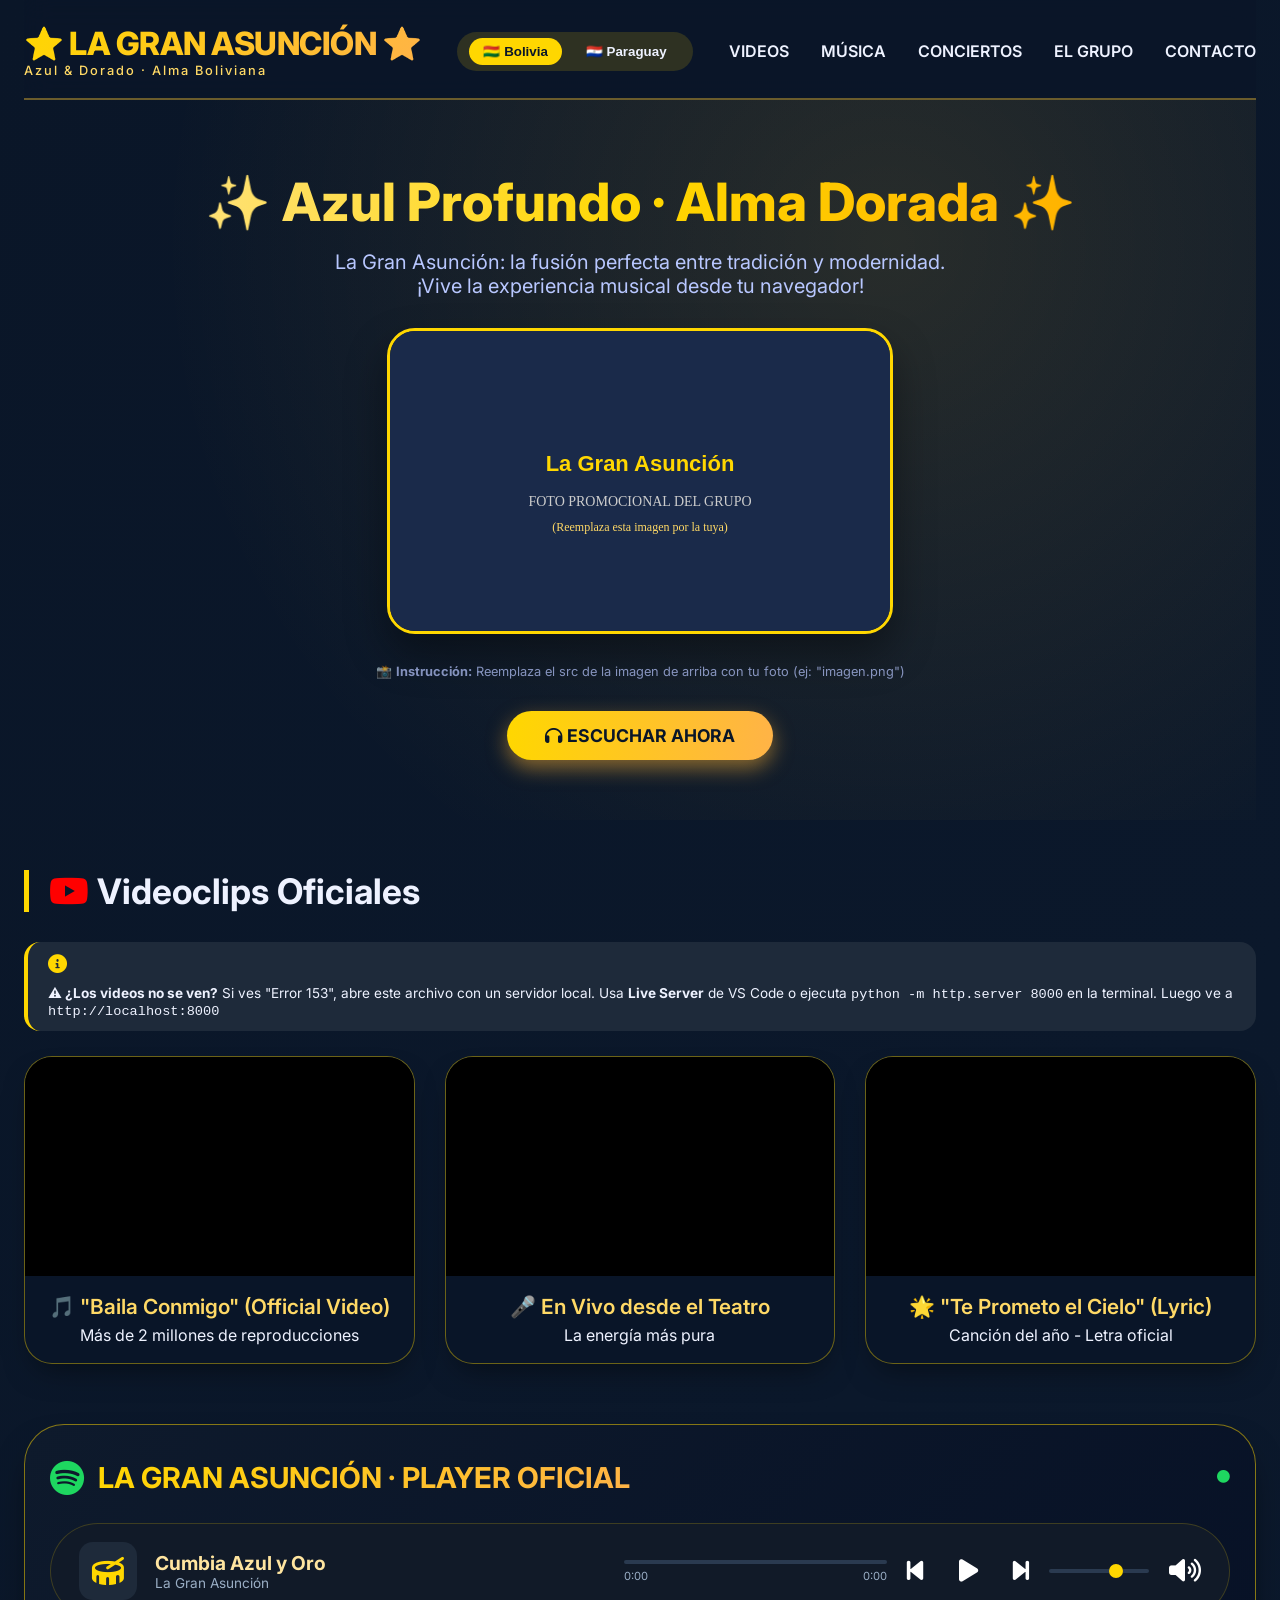
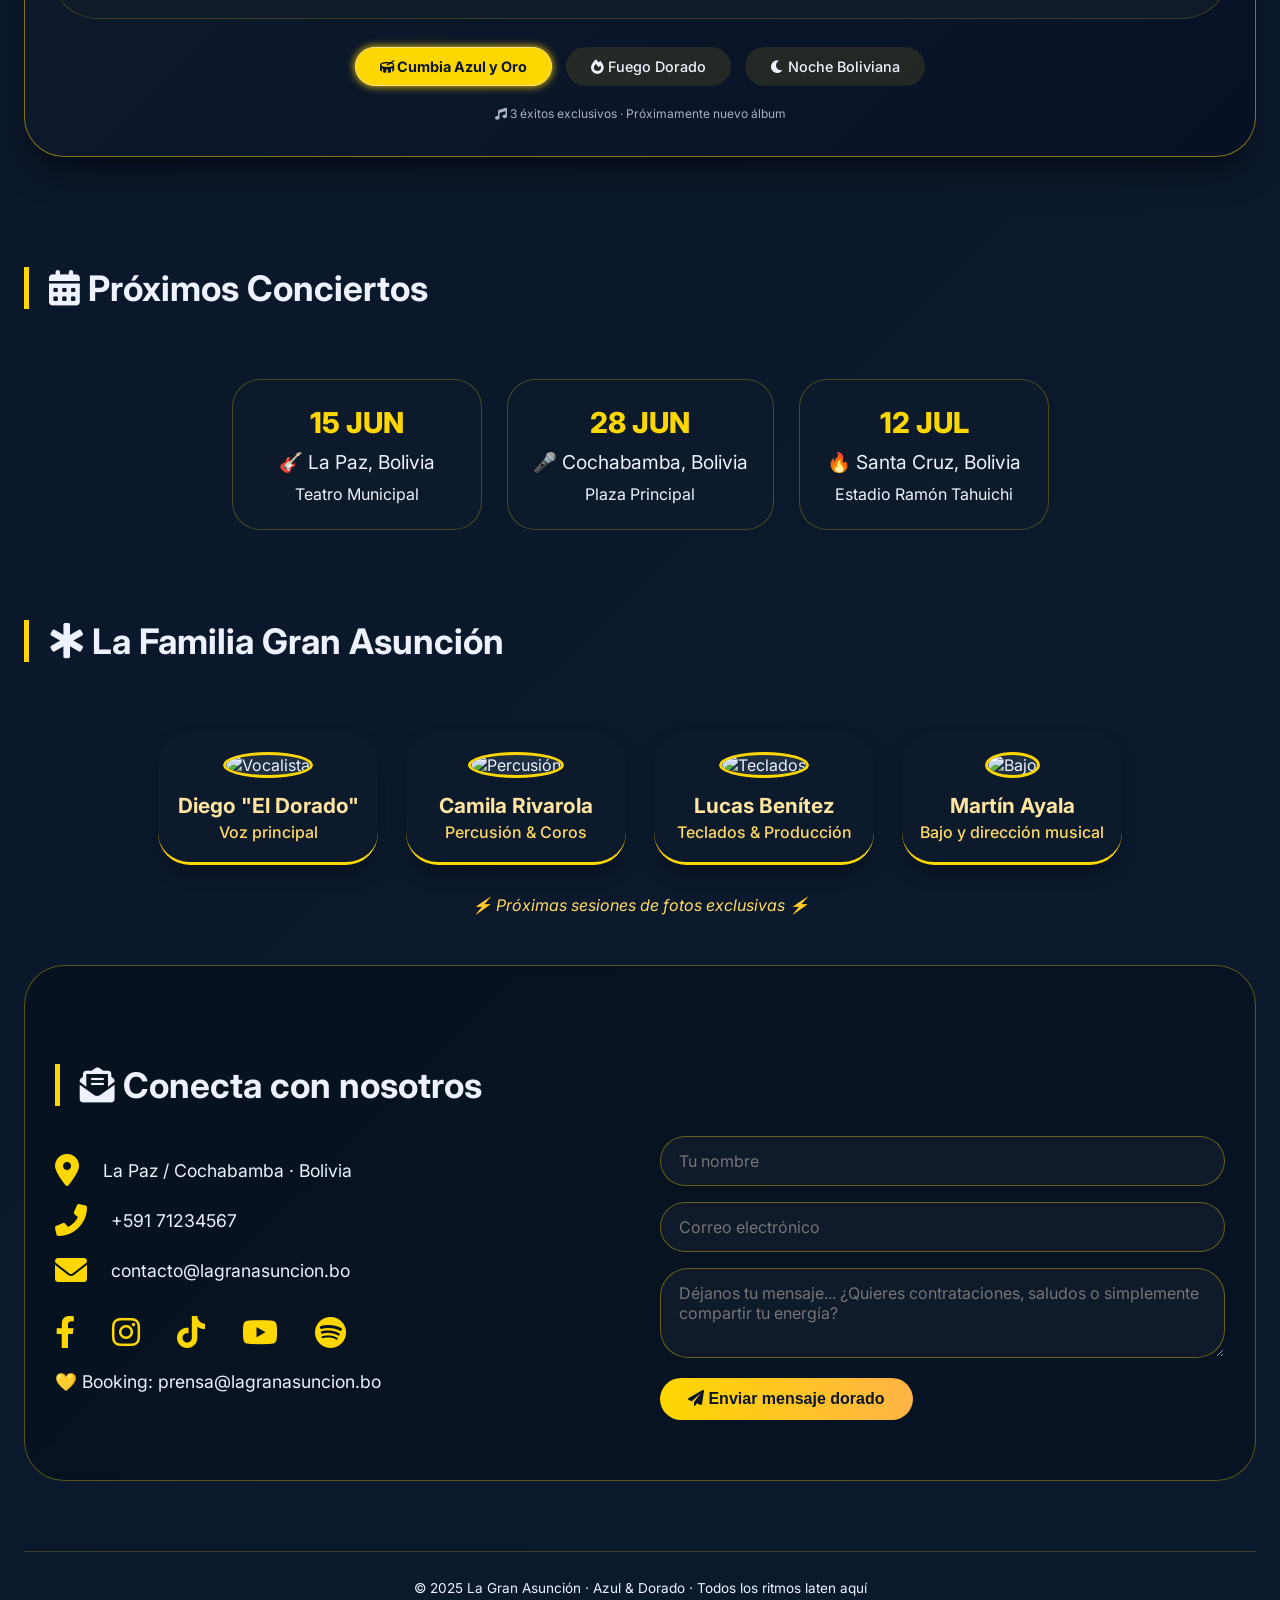
==== index.html @ 8f3d06ad "Rename Musica.html to index.html" ====
<!DOCTYPE html>
<html lang="es">
<head>
    <meta charset="UTF-8">
    <meta name="viewport" content="width=device-width, initial-scale=1.0, user-scalable=yes">
    <title>La Gran Asunción | Música Oficial Bolivia</title>
    <meta name="description" content="La Gran Asunción - Grupo musical boliviano. Música, videos, conciertos y contacto oficial.">
    <!-- Google Fonts y Font Awesome -->
    <link href="https://fonts.googleapis.com/css2?family=Inter:opsz,wght@14..32,300;14..32,400;14..32,500;14..32,600;14..32,700;14..32,800&display=swap" rel="stylesheet">
    <link rel="stylesheet" href="https://cdnjs.cloudflare.com/ajax/libs/font-awesome/6.0.0-beta3/css/all.min.css">
    <style>
        * {
            margin: 0;
            padding: 0;
            box-sizing: border-box;
        }

        body {
            background: linear-gradient(135deg, #0a1628 0%, #0c1a2e 100%);
            font-family: 'Inter', sans-serif;
            color: #eef2ff;
            scroll-behavior: smooth;
        }

        /* Scrollbar personalizada */
        ::-webkit-scrollbar { width: 10px; }
        ::-webkit-scrollbar-track { background: #0a1628; }
        ::-webkit-scrollbar-thumb { background: #FFD700; border-radius: 10px; }

        .container {
            max-width: 1300px;
            margin: 0 auto;
            padding: 0 24px;
        }

        /* Animaciones globales */
        @keyframes fadeInUp {
            from { opacity: 0; transform: translateY(30px); }
            to { opacity: 1; transform: translateY(0); }
        }
        @keyframes glowPulse {
            0% { box-shadow: 0 0 5px rgba(255,215,0,0.3); }
            100% { box-shadow: 0 0 20px rgba(255,215,0,0.7); }
        }
        .animate-on-scroll {
            animation: fadeInUp 0.6s ease forwards;
        }

        /* Navegación estilo premium */
        .navbar {
            display: flex;
            justify-content: space-between;
            align-items: center;
            padding: 24px 0 20px;
            flex-wrap: wrap;
            gap: 20px;
            border-bottom: 2px solid rgba(255, 200, 50, 0.4);
            position: sticky;
            top: 0;
            background: rgba(10, 22, 40, 0.9);
            backdrop-filter: blur(12px);
            z-index: 1000;
        }

        .logo h1 {
            font-size: 2rem;
            font-weight: 800;
            background: linear-gradient(135deg, #FFD700, #FFB347);
            -webkit-background-clip: text;
            background-clip: text;
            color: transparent;
            letter-spacing: -0.5px;
        }

        .logo p {
            font-size: 0.8rem;
            letter-spacing: 2px;
            color: #FFD966;
            font-weight: 500;
        }

        /* Botón cambio de país */
        .country-selector {
            display: flex;
            gap: 10px;
            background: rgba(255,215,0,0.15);
            padding: 6px 12px;
            border-radius: 40px;
        }
        .country-btn {
            background: none;
            border: none;
            color: #eef2ff;
            padding: 6px 14px;
            border-radius: 30px;
            cursor: pointer;
            font-weight: 600;
            transition: all 0.2s;
        }
        .country-btn.active {
            background: #FFD700;
            color: #0a1628;
        }
        .country-btn:hover:not(.active) {
            background: rgba(255,215,0,0.3);
        }

        .nav-links {
            display: flex;
            gap: 32px;
            align-items: center;
            flex-wrap: wrap;
        }

        .nav-links a {
            color: #eef2ff;
            text-decoration: none;
            font-weight: 600;
            transition: 0.2s;
            font-size: 1rem;
            position: relative;
        }
        .nav-links a::after {
            content: '';
            position: absolute;
            bottom: -5px;
            left: 0;
            width: 0;
            height: 2px;
            background: #FFD700;
            transition: width 0.3s;
        }
        .nav-links a:hover::after {
            width: 100%;
        }
        .nav-links a:hover {
            color: #FFD700;
            transform: translateY(-2px);
        }

        /* Hero */
        .hero {
            text-align: center;
            padding: 70px 20px 60px;
            background: radial-gradient(circle at 70% 20%, rgba(255, 200, 50, 0.12), transparent 70%);
        }

        .hero h2 {
            font-size: 3.3rem;
            font-weight: 800;
            background: linear-gradient(to right, #FFE5A0, #FFD700, #FFA500);
            -webkit-background-clip: text;
            background-clip: text;
            color: transparent;
            margin-bottom: 16px;
        }

        .hero p {
            font-size: 1.25rem;
            max-width: 650px;
            margin: 0 auto;
            color: #b8c7ff;
        }

        /* Foto promocional */
        .promo-section {
            display: flex;
            justify-content: center;
            margin: 30px auto;
        }
        .promo-img {
            max-width: 100%;
            border-radius: 28px;
            box-shadow: 0 20px 40px rgba(0,0,0,0.4);
            border: 3px solid #FFD700;
            transition: transform 0.3s;
        }
        .promo-img:hover {
            transform: scale(1.02);
        }

        .btn-llamativo {
            display: inline-block;
            margin-top: 32px;
            background: linear-gradient(95deg, #FFD700, #FFB347);
            color: #0a1628;
            font-weight: bold;
            padding: 14px 38px;
            border-radius: 50px;
            text-decoration: none;
            font-size: 1.1rem;
            box-shadow: 0 8px 20px rgba(255, 180, 50, 0.5);
            transition: all 0.3s ease;
            border: none;
            cursor: pointer;
        }

        .btn-llamativo:hover {
            background: linear-gradient(95deg, #FFC107, #FFA000);
            transform: scale(1.02);
            box-shadow: 0 12px 26px rgba(255, 180, 50, 0.7);
        }

        .section-title {
            font-size: 2.2rem;
            font-weight: 700;
            margin: 50px 0 30px 0;
            display: inline-block;
            border-left: 5px solid #FFD700;
            padding-left: 20px;
        }

        /* Mensaje ayuda videos */
        .video-helper {
            background: #1e2a3a;
            border-radius: 16px;
            padding: 12px 20px;
            margin-bottom: 25px;
            display: flex;
            align-items: center;
            gap: 12px;
            flex-wrap: wrap;
            font-size: 0.85rem;
            border-left: 4px solid #FFD700;
        }
        .video-helper i { color: #FFD700; font-size: 1.2rem; }

        /* Videos Grid */
        .videos-grid {
            display: grid;
            grid-template-columns: repeat(auto-fit, minmax(340px, 1fr));
            gap: 30px;
            margin-bottom: 40px;
        }

        .video-card {
            background: rgba(10, 22, 40, 0.85);
            backdrop-filter: blur(6px);
            border-radius: 28px;
            overflow: hidden;
            transition: transform 0.25s ease, box-shadow 0.3s;
            border: 1px solid rgba(255, 215, 0, 0.4);
            box-shadow: 0 15px 30px -12px rgba(0,0,0,0.5);
        }

        .video-card:hover {
            transform: translateY(-8px);
            border-color: #FFD700;
            box-shadow: 0 25px 40px -12px #ffd70040;
        }

        .video-wrapper {
            position: relative;
            padding-bottom: 56.25%;
            height: 0;
            background: #000;
        }

        .video-wrapper iframe {
            position: absolute;
            top: 0;
            left: 0;
            width: 100%;
            height: 100%;
            border: none;
        }

        .video-info {
            padding: 18px;
            text-align: center;
        }

        .video-info h3 {
            font-size: 1.3rem;
            font-weight: 600;
            margin-bottom: 6px;
            color: #FFD966;
        }

        /* Reproductor Spotify mejorado */
        .spotify-player-section {
            background: linear-gradient(135deg, #0e1a2c, #071126);
            border-radius: 40px;
            padding: 35px 25px;
            margin: 60px 0;
            border: 1px solid rgba(255, 215, 0, 0.5);
            box-shadow: 0 20px 35px -10px rgba(0,0,0,0.6);
        }

        .player-header {
            display: flex;
            align-items: center;
            gap: 14px;
            margin-bottom: 28px;
            flex-wrap: wrap;
        }

        .player-header i {
            font-size: 2.2rem;
            color: #1ed760;
        }

        .player-header span {
            font-weight: 700;
            font-size: 1.8rem;
            background: linear-gradient(135deg, #FFD700, #FFB347);
            -webkit-background-clip: text;
            background-clip: text;
            color: transparent;
        }

        .mini-player {
            background: #111a28;
            border-radius: 60px;
            padding: 18px 28px;
            display: flex;
            flex-wrap: wrap;
            align-items: center;
            justify-content: space-between;
            gap: 20px;
            border: 1px solid #FFD70030;
        }

        .track-info {
            display: flex;
            align-items: center;
            gap: 18px;
            flex: 2;
            min-width: 200px;
        }

        .track-cover {
            background: #1e2a3a;
            width: 58px;
            height: 58px;
            border-radius: 14px;
            display: flex;
            align-items: center;
            justify-content: center;
            font-size: 2rem;
            color: #FFD700;
        }

        .track-details h4 {
            font-weight: 700;
            font-size: 1.2rem;
            color: #FFE5A0;
        }

        .track-details p {
            font-size: 0.85rem;
            color: #9aaec5;
        }

        .progress-container {
            flex: 1;
            min-width: 150px;
        }
        .progress-bar {
            width: 100%;
            height: 4px;
            background: #2a3a50;
            border-radius: 4px;
            cursor: pointer;
            position: relative;
        }
        .progress-fill {
            width: 0%;
            height: 100%;
            background: #FFD700;
            border-radius: 4px;
            position: relative;
        }
        .time-info {
            display: flex;
            justify-content: space-between;
            font-size: 0.7rem;
            margin-top: 5px;
            color: #9aaec5;
        }

        .player-controls {
            display: flex;
            gap: 20px;
            align-items: center;
        }

        .player-controls button {
            background: none;
            border: none;
            color: white;
            font-size: 1.6rem;
            cursor: pointer;
            transition: 0.2s;
            display: inline-flex;
            align-items: center;
        }

        .player-controls button:hover {
            color: #FFD700;
            transform: scale(1.05);
        }

        .play-pause {
            background: #FFD700;
            width: 50px;
            height: 50px;
            border-radius: 50%;
            display: inline-flex;
            align-items: center;
            justify-content: center;
            color: #0a1628;
            font-size: 1.5rem;
        }

        .play-pause:hover {
            background: #FFC107;
            transform: scale(1.02);
        }

        .volume-slider {
            width: 100px;
        }

        input[type="range"] {
            background: #2a3a50;
            height: 4px;
            border-radius: 5px;
            -webkit-appearance: none;
        }

        input[type="range"]::-webkit-slider-thumb {
            -webkit-appearance: none;
            width: 14px;
            height: 14px;
            border-radius: 50%;
            background: #FFD700;
            cursor: pointer;
        }

        .playlist-simple {
            margin-top: 28px;
            display: flex;
            flex-wrap: wrap;
            gap: 14px;
            justify-content: center;
        }

        .playlist-item {
            background: rgba(255, 215, 0, 0.1);
            border-radius: 40px;
            padding: 10px 24px;
            font-size: 0.9rem;
            font-weight: 500;
            cursor: pointer;
            transition: all 0.2s;
            border: 1px solid transparent;
        }

        .playlist-item.active {
            background: #FFD700;
            color: #0a1628;
            font-weight: bold;
            border-color: #ffe08c;
            box-shadow: 0 0 8px gold;
        }

        .playlist-item:hover {
            background: #FFD700aa;
            color: #0a1628;
        }

        /* Conciertos */
        .concerts-grid {
            display: flex;
            flex-wrap: wrap;
            gap: 25px;
            justify-content: center;
            margin: 40px 0;
        }
        .concert-card {
            background: #0d1a2c;
            border-radius: 28px;
            padding: 25px;
            text-align: center;
            min-width: 250px;
            border: 1px solid #FFD70040;
            transition: all 0.3s;
        }
        .concert-card:hover {
            border-color: #FFD700;
            transform: translateY(-5px);
        }
        .concert-date {
            font-size: 1.8rem;
            font-weight: 800;
            color: #FFD700;
        }
        .concert-city {
            font-size: 1.2rem;
            margin: 10px 0;
        }

        /* Galería */
        .gallery {
            display: flex;
            flex-wrap: wrap;
            gap: 28px;
            justify-content: center;
            margin: 40px 0;
        }

        .member-card {
            background: #0d1a2c;
            border-radius: 32px;
            width: 220px;
            text-align: center;
            padding: 20px 12px 20px;
            transition: 0.2s;
            border-bottom: 3px solid #FFD700;
            box-shadow: 0 10px 20px -5px rgba(0,0,0,0.4);
        }

        .member-card img {
            width: 150px;
            height: 150px;
            object-fit: cover;
            border-radius: 50%;
            border: 3px solid #FFD700;
            margin-bottom: 15px;
            background: #1e2f42;
        }

        .member-card h4 {
            font-size: 1.3rem;
            margin-bottom: 4px;
            color: #FFE5A0;
        }

        .member-card p {
            color: #FFD966;
            font-weight: 500;
        }

        /* Contacto */
        .contact-section {
            background: rgba(7, 18, 32, 0.8);
            border-radius: 40px;
            padding: 48px 30px;
            margin: 50px 0 70px;
            backdrop-filter: blur(4px);
            border: 1px solid #FFD70055;
        }

        .contact-flex {
            display: flex;
            flex-wrap: wrap;
            gap: 40px;
            justify-content: space-between;
        }

        .contact-info {
            flex: 1;
            min-width: 220px;
        }

        .contact-info i {
            font-size: 2rem;
            color: #FFD700;
            margin-right: 12px;
        }

        .contact-info p {
            margin: 18px 0;
            display: flex;
            align-items: center;
            gap: 12px;
            font-size: 1.1rem;
        }

        .social-icons {
            margin-top: 30px;
            display: flex;
            gap: 25px;
        }

        .social-icons a {
            color: #eef2ff;
            font-size: 1.8rem;
            transition: 0.2s;
        }

        .social-icons a:hover {
            color: #FFD700;
            transform: translateY(-5px);
        }

        .contact-form {
            flex: 1;
            min-width: 260px;
        }

        .contact-form input, .contact-form textarea {
            width: 100%;
            background: #0f1a2a;
            border: 1px solid #FFD70060;
            padding: 14px 18px;
            margin-bottom: 16px;
            border-radius: 50px;
            color: white;
            font-family: 'Inter', sans-serif;
            font-size: 1rem;
        }

        .contact-form textarea {
            border-radius: 28px;
            resize: vertical;
        }

        .contact-form button {
            background: linear-gradient(95deg, #FFD700, #FFB347);
            border: none;
            padding: 12px 28px;
            border-radius: 40px;
            font-weight: bold;
            cursor: pointer;
            font-size: 1rem;
            transition: 0.2s;
            color: #0a1628;
        }

        .contact-form button:hover {
            background: linear-gradient(95deg, #FFC107, #FFA000);
            transform: scale(0.98);
        }

        /* Notificación flotante */
        .toast-notify {
            position: fixed;
            bottom: 30px;
            right: 30px;
            background: #FFD700;
            color: #0a1628;
            padding: 12px 24px;
            border-radius: 50px;
            font-weight: bold;
            z-index: 2000;
            animation: fadeInUp 0.3s ease;
            box-shadow: 0 4px 15px rgba(0,0,0,0.3);
        }

        footer {
            text-align: center;
            padding: 28px;
            border-top: 1px solid #FFD70030;
            font-size: 0.85rem;
        }

        @media (max-width: 760px) {
            .hero h2 { font-size: 2rem; }
            .navbar { flex-direction: column; }
            .mini-player { flex-direction: column; align-items: stretch; }
            .player-controls { justify-content: center; }
            .country-selector { order: 2; }
        }
    </style>
</head>
<body>

<div class="container">
    <div class="navbar">
        <div class="logo">
            <h1>⭐ LA GRAN ASUNCIÓN ⭐</h1>
            <p id="countryTag">Azul & Dorado · Alma Boliviana</p>
        </div>
        <div class="country-selector">
            <button class="country-btn active" data-country="bolivia">🇧🇴 Bolivia</button>
            <button class="country-btn" data-country="paraguay">🇵🇾 Paraguay</button>
        </div>
        <div class="nav-links">
            <a href="#videos">VIDEOS</a>
            <a href="#musica">MÚSICA</a>
            <a href="#conciertos">CONCIERTOS</a>
            <a href="#integrantes">EL GRUPO</a>
            <a href="#contacto">CONTACTO</a>
        </div>
    </div>

    <div class="hero">
        <h2>✨ Azul Profundo · Alma Dorada ✨</h2>
        <p id="heroText">La Gran Asunción: la fusión perfecta entre tradición y modernidad. ¡Vive la experiencia musical desde tu navegador!</p>
        
        <!-- Foto promocional - CAMBIA ESTA IMAGEN POR LA TUYA -->
        <div class="promo-section">
            <img src="data:image/svg+xml,%3Csvg xmlns='http://www.w3.org/2000/svg' width='500' height='300' viewBox='0 0 500 300'%3E%3Crect width='500' height='300' fill='%231a2a4a'/%3E%3Ctext x='250' y='140' font-size='22' fill='%23FFD700' text-anchor='middle' font-family='sans-serif' font-weight='bold'%3ELa Gran Asunción%3C/text%3E%3Ctext x='250' y='175' font-size='14' fill='%23cccccc' text-anchor='middle'%3EFOTO PROMOCIONAL DEL GRUPO%3C/text%3E%3Ctext x='250' y='200' font-size='12' fill='%23FFD966' text-anchor='middle'%3E(Reemplaza esta imagen por la tuya)%3C/text%3E%3C/svg%3E" 
                 alt="La Gran Asunción" class="promo-img" id="promoImage">
        </div>
        <p style="margin-top: 10px; font-size: 0.8rem; opacity: 0.7;">📸 <strong>Instrucción:</strong> Reemplaza el src de la imagen de arriba con tu foto (ej: "imagen.png")</p>
        
        <a href="#musica" class="btn-llamativo"><i class="fas fa-headphones"></i> ESCUCHAR AHORA</a>
    </div>

    <!-- SECCIÓN VIDEOS -->
    <div id="videos">
        <h2 class="section-title"><i class="fab fa-youtube" style="color:#FF0000;"></i> Videoclips Oficiales</h2>
        
        <div class="video-helper">
            <i class="fas fa-info-circle"></i>
            <span><strong>⚠️ ¿Los videos no se ven?</strong> Si ves "Error 153", abre este archivo con un servidor local. Usa <strong>Live Server</strong> de VS Code o ejecuta <code>python -m http.server 8000</code> en la terminal. Luego ve a <code>http://localhost:8000</code></span>
        </div>
        
        <div class="videos-grid">
            <div class="video-card">
                <div class="video-wrapper">
                    <iframe src="https://www.youtube.com/embed/vARRX2tHaiU?rel=0&modestbranding=1&autoplay=0&enablejsapi=1" title="Video 1" frameborder="0" allow="accelerometer; autoplay; clipboard-write; encrypted-media; gyroscope; picture-in-picture; web-share" allowfullscreen></iframe>
                </div>
                <div class="video-info">
                    <h3>🎵 "Baila Conmigo" (Official Video)</h3>
                    <p>Más de 2 millones de reproducciones</p>
                </div>
            </div>
            <div class="video-card">
                <div class="video-wrapper">
                    <iframe src="https://www.youtube.com/embed/9WtqWWZVFOM?rel=0&modestbranding=1&autoplay=0" title="Video 2" frameborder="0" allow="accelerometer; autoplay; clipboard-write; encrypted-media; gyroscope; picture-in-picture" allowfullscreen></iframe>
                </div>
                <div class="video-info">
                    <h3>🎤 En Vivo desde el Teatro</h3>
                    <p>La energía más pura</p>
                </div>
            </div>
            <div class="video-card">
                <div class="video-wrapper">
                    <iframe src="https://www.youtube.com/embed/6toR4Ue53xQ?rel=0&modestbranding=1&autoplay=0" title="Video 3" frameborder="0" allow="accelerometer; autoplay; clipboard-write; encrypted-media; gyroscope; picture-in-picture" allowfullscreen></iframe>
                </div>
                <div class="video-info">
                    <h3>🌟 "Te Prometo el Cielo" (Lyric)</h3>
                    <p>Canción del año - Letra oficial</p>
                </div>
            </div>
        </div>
    </div>

    <!-- REPRODUCTOR MEJORADO CON PROGRESO -->
    <div id="musica">
        <div class="spotify-player-section">
            <div class="player-header">
                <i class="fab fa-spotify"></i>
                <span>LA GRAN ASUNCIÓN · PLAYER OFICIAL</span>
                <i class="fas fa-circle" style="margin-left: auto; color:#1ed760; font-size:0.8rem;"></i>
            </div>
            <div class="mini-player">
                <div class="track-info">
                    <div class="track-cover" id="trackIcon"><i class="fas fa-compact-disc"></i></div>
                    <div class="track-details">
                        <h4 id="currentTrackName">Cumbia Azul y Oro</h4>
                        <p id="currentArtistName">La Gran Asunción</p>
                    </div>
                </div>
                <div class="progress-container">
                    <div class="progress-bar" id="progressBar">
                        <div class="progress-fill" id="progressFill"></div>
                    </div>
                    <div class="time-info">
                        <span id="currentTime">0:00</span>
                        <span id="duration">0:00</span>
                    </div>
                </div>
                <div class="player-controls">
                    <button id="prevBtn"><i class="fas fa-backward-step"></i></button>
                    <button id="playPauseBtn" class="play-pause"><i class="fas fa-play"></i></button>
                    <button id="nextBtn"><i class="fas fa-forward-step"></i></button>
                    <input type="range" id="volumeSlider" class="volume-slider" min="0" max="1" step="0.01" value="0.7">
                    <button id="volumeIconBtn"><i class="fas fa-volume-up"></i></button>
                </div>
            </div>
            <div class="playlist-simple" id="playlistContainer"></div>
            <audio id="audioPlayer" preload="auto"></audio>
            <p style="text-align:center; margin-top:20px; font-size:0.75rem; opacity:0.7;"><i class="fas fa-music"></i> 3 éxitos exclusivos · Próximamente nuevo álbum</p>
        </div>
    </div>

    <!-- SECCIÓN CONCIERTOS -->
    <div id="conciertos">
        <h2 class="section-title"><i class="fas fa-calendar-alt"></i> Próximos Conciertos</h2>
        <div class="concerts-grid" id="concertsGrid">
            <div class="concert-card">
                <div class="concert-date">15 JUN</div>
                <div class="concert-city">🎸 La Paz, Bolivia</div>
                <p>Teatro Municipal</p>
            </div>
            <div class="concert-card">
                <div class="concert-date">28 JUN</div>
                <div class="concert-city">🎤 Cochabamba, Bolivia</div>
                <p>Plaza Principal</p>
            </div>
            <div class="concert-card">
                <div class="concert-date">12 JUL</div>
                <div class="concert-city">🔥 Santa Cruz, Bolivia</div>
                <p>Estadio Ramón Tahuichi</p>
            </div>
        </div>
    </div>

    <!-- GALERÍA DE MIEMBROS -->
    <div id="integrantes">
        <h2 class="section-title"><i class="fas fa-star-of-life"></i> La Familia Gran Asunción</h2>
        <div class="gallery">
            <div class="member-card">
                <img src="https://randomuser.me/api/portraits/men/21.jpg" alt="Vocalista">
                <h4>Diego "El Dorado"</h4>
                <p>Voz principal</p>
            </div>
            <div class="member-card">
                <img src="https://randomuser.me/api/portraits/women/45.jpg" alt="Percusión">
                <h4>Camila Rivarola</h4>
                <p>Percusión & Coros</p>
            </div>
            <div class="member-card">
                <img src="https://randomuser.me/api/portraits/men/55.jpg" alt="Teclados">
                <h4>Lucas Benítez</h4>
                <p>Teclados & Producción</p>
            </div>
            <div class="member-card">
                <img src="https://randomuser.me/api/portraits/men/84.jpg" alt="Bajo">
                <h4>Martín Ayala</h4>
                <p>Bajo y dirección musical</p>
            </div>
        </div>
        <p style="text-align:center; margin-top:-10px; font-style:italic; color:#FFD966;">⚡ Próximas sesiones de fotos exclusivas ⚡</p>
    </div>

    <!-- CONTACTO -->
    <div id="contacto">
        <div class="contact-section">
            <h2 class="section-title" style="border-left-color: #FFD700;"><i class="fas fa-envelope-open-text"></i> Conecta con nosotros</h2>
            <div class="contact-flex">
                <div class="contact-info">
                    <p><i class="fas fa-map-marker-alt"></i> <span id="locationText">La Paz / Cochabamba · Bolivia</span></p>
                    <p><i class="fas fa-phone-alt"></i> +591 71234567</p>
                    <p><i class="fas fa-envelope"></i> contacto@lagranasuncion.bo</p>
                    <div class="social-icons">
                        <a href="https://www.facebook.com/andytrujillotrujillo2018" target="_blank"><i class="fab fa-facebook-f"></i></a>
                        <a href="#"><i class="fab fa-instagram"></i></a>
                        <a href="#"><i class="fab fa-tiktok"></i></a>
                        <a href="#"><i class="fab fa-youtube"></i></a>
                        <a href="#"><i class="fab fa-spotify"></i></a>
                    </div>
                    <p style="margin-top:20px;">💛 Booking: prensa@lagranasuncion.bo</p>
                </div>
                <div class="contact-form">
                    <input type="text" placeholder="Tu nombre" id="contactName">
                    <input type="email" placeholder="Correo electrónico" id="contactEmail">
                    <textarea rows="3" placeholder="Déjanos tu mensaje... ¿Quieres contrataciones, saludos o simplemente compartir tu energía?"></textarea>
                    <button id="sendMsgBtn"><i class="fas fa-paper-plane"></i> Enviar mensaje dorado</button>
                    <p id="formFeedback" style="margin-top:12px; font-size:0.8rem;"></p>
                </div>
            </div>
        </div>
    </div>

    <footer>
        <p>© 2025 La Gran Asunción · Azul & Dorado · Todos los ritmos laten aquí</p>
    </footer>
</div>

<script>
    // ==================== REPRODUCTOR MP3 MEJORADO ====================
    const tracks = [
        { name: "Cumbia Azul y Oro", artist: "La Gran Asunción", url: "https://www.soundhelix.com/examples/mp3/SoundHelix-Song-1.mp3", icon: "fa-drum" },
        { name: "Fuego Dorado", artist: "La Gran Asunción", url: "https://www.soundhelix.com/examples/mp3/SoundHelix-Song-2.mp3", icon: "fa-fire" },
        { name: "Noche Boliviana", artist: "La Gran Asunción", url: "https://www.soundhelix.com/examples/mp3/SoundHelix-Song-3.mp3", icon: "fa-moon" }
    ];

    let currentTrackIndex = 0;
    const audio = document.getElementById('audioPlayer');
    const playPauseBtn = document.getElementById('playPauseBtn');
    const prevBtn = document.getElementById('prevBtn');
    const nextBtn = document.getElementById('nextBtn');
    const volumeSlider = document.getElementById('volumeSlider');
    const volumeIconBtn = document.getElementById('volumeIconBtn');
    const currentTrackNameSpan = document.getElementById('currentTrackName');
    const currentArtistSpan = document.getElementById('currentArtistName');
    const trackIconDiv = document.getElementById('trackIcon');
    const progressFill = document.getElementById('progressFill');
    const progressBar = document.getElementById('progressBar');
    const currentTimeSpan = document.getElementById('currentTime');
    const durationSpan = document.getElementById('duration');

    function formatTime(seconds) {
        if (isNaN(seconds)) return "0:00";
        const mins = Math.floor(seconds / 60);
        const secs = Math.floor(seconds % 60);
        return `${mins}:${secs < 10 ? '0' : ''}${secs}`;
    }

    function updateProgress() {
        if (audio.duration) {
            const percent = (audio.currentTime / audio.duration) * 100;
            progressFill.style.width = `${percent}%`;
            currentTimeSpan.textContent = formatTime(audio.currentTime);
            durationSpan.textContent = formatTime(audio.duration);
        }
    }

    function setProgress(e) {
        const rect = progressBar.getBoundingClientRect();
        const percent = (e.clientX - rect.left) / rect.width;
        audio.currentTime = percent * audio.duration;
    }

    function loadTrack(index) {
        const track = tracks[index];
        if (!track) return;
        audio.src = track.url;
        currentTrackNameSpan.innerText = track.name;
        currentArtistSpan.innerText = track.artist;
        trackIconDiv.innerHTML = `<i class="fas ${track.icon}"></i>`;
        audio.load();
        updateProgress();
        document.querySelectorAll('.playlist-item').forEach((item, idx) => {
            if(idx === index) item.classList.add('active');
            else item.classList.remove('active');
        });
    }

    function playPause() {
        if (audio.paused) {
            audio.play().catch(e => {
                showToast("🔊 Haz clic de nuevo para escuchar la música", "#FFD700");
            });
            playPauseBtn.innerHTML = '<i class="fas fa-pause"></i>';
        } else {
            audio.pause();
            playPauseBtn.innerHTML = '<i class="fas fa-play"></i>';
        }
    }

    function nextTrack() {
        currentTrackIndex = (currentTrackIndex + 1) % tracks.length;
        loadTrack(currentTrackIndex);
        if (!audio.paused) { audio.play().catch(e=>{}); playPauseBtn.innerHTML = '<i class="fas fa-pause"></i>'; }
        else { playPauseBtn.innerHTML = '<i class="fas fa-play"></i>'; }
    }

    function prevTrack() {
        currentTrackIndex = (currentTrackIndex - 1 + tracks.length) % tracks.length;
        loadTrack(currentTrackIndex);
        if (!audio.paused) { audio.play().catch(e=>{}); playPauseBtn.innerHTML = '<i class="fas fa-pause"></i>'; }
        else { playPauseBtn.innerHTML = '<i class="fas fa-play"></i>'; }
    }

    playPauseBtn.addEventListener('click', playPause);
    nextBtn.addEventListener('click', nextTrack);
    prevBtn.addEventListener('click', prevTrack);
    audio.addEventListener('timeupdate', updateProgress);
    audio.addEventListener('ended', nextTrack);
    audio.addEventListener('loadedmetadata', () => { durationSpan.textContent = formatTime(audio.duration); });
    progressBar.addEventListener('click', setProgress);
    volumeSlider.addEventListener('input', (e) => { audio.volume = e.target.value; if(audio.volume === 0) volumeIconBtn.innerHTML = '<i class="fas fa-volume-mute"></i>'; else volumeIconBtn.innerHTML = '<i class="fas fa-volume-up"></i>'; });
    volumeIconBtn.addEventListener('click', () => {
        if(audio.volume > 0) { audio.volume = 0; volumeSlider.value = 0; volumeIconBtn.innerHTML = '<i class="fas fa-volume-mute"></i>'; }
        else { audio.volume = 0.7; volumeSlider.value = 0.7; volumeIconBtn.innerHTML = '<i class="fas fa-volume-up"></i>'; }
    });

    const playlistContainer = document.getElementById('playlistContainer');
    tracks.forEach((track, idx) => {
        const div = document.createElement('div');
        div.className = 'playlist-item' + (idx===0 ? ' active' : '');
        div.innerHTML = `<i class="fas ${track.icon}"></i> ${track.name}`;
        div.addEventListener('click', () => { currentTrackIndex = idx; loadTrack(currentTrackIndex); if (!audio.paused) { audio.play().catch(e=>{}); playPauseBtn.innerHTML = '<i class="fas fa-pause"></i>'; } else { playPauseBtn.innerHTML = '<i class="fas fa-play"></i>'; } });
        playlistContainer.appendChild(div);
    });
    loadTrack(0);
    audio.volume = 0.7;

    // ==================== TOAST NOTIFICACIONES ====================
    function showToast(message, bgColor = "#FFD700") {
        const toast = document.createElement('div');
        toast.className = 'toast-notify';
        toast.textContent = message;
        toast.style.background = bgColor;
        toast.style.color = "#0a1628";
        document.body.appendChild(toast);
        setTimeout(() => toast.remove(), 3000);
    }

    // ==================== CAMBIO DE PAÍS ====================
    const countryBtns = document.querySelectorAll('.country-btn');
    const countryTag = document.getElementById('countryTag');
    const heroText = document.getElementById('heroText');
    const locationText = document.getElementById('locationText');
    const concertsGrid = document.getElementById('concertsGrid');

    countryBtns.forEach(btn => {
        btn.addEventListener('click', () => {
            countryBtns.forEach(b => b.classList.remove('active'));
            btn.classList.add('active');
            const country = btn.dataset.country;
            if(country === 'bolivia') {
                countryTag.textContent = 'Azul & Dorado · Alma Boliviana';
                heroText.textContent = 'La Gran Asunción: la fusión perfecta entre tradición y modernidad boliviana. ¡Vive la experiencia musical desde tu navegador!';
                locationText.textContent = 'La Paz / Cochabamba · Bolivia';
                concertsGrid.innerHTML = `
                    <div class="concert-card"><div class="concert-date">15 JUN</div><div class="concert-city">🎸 La Paz, Bolivia</div><p>Teatro Municipal</p></div>
                    <div class="concert-card"><div class="concert-date">28 JUN</div><div class="concert-city">🎤 Cochabamba, Bolivia</div><p>Plaza Principal</p></div>
                    <div class="concert-card"><div class="concert-date">12 JUL</div><div class="concert-city">🔥 Santa Cruz, Bolivia</div><p>Estadio Ramón Tahuichi</p></div>
                `;
                showToast("🇧🇴 Cambiado a Bolivia - ¡Gracias por tu visita!", "#FFD700");
            } else {
                countryTag.textContent = 'Azul & Dorado · Fuego Paraguayo';
                heroText.textContent = 'La Gran Asunción: la fusión perfecta entre tradición y modernidad paraguaya. ¡Vive la experiencia musical desde tu navegador!';
                locationText.textContent = 'Asunción, Paraguay · Gira 2025';
                concertsGrid.innerHTML = `
                    <div class="concert-card"><div class="concert-date">20 JUN</div><div class="concert-city">🎸 Asunción, Paraguay</div><p>Teatro del Lago</p></div>
                    <div class="concert-card"><div class="concert-date">5 JUL</div><div class="concert-city">🎤 Ciudad del Este</div><p>Centro de Convenciones</p></div>
                    <div class="concert-card"><div class="concert-date">18 JUL</div><div class="concert-city">🔥 Encarnación</div><p>Anfiteatro Municipal</p></div>
                `;
                showToast("🇵🇾 Cambiado a Paraguay - ¡Disfruta la música!", "#FFD700");
            }
        });
    });

    // ==================== FORMULARIO CONTACTO ====================
    const sendBtn = document.getElementById('sendMsgBtn');
    const formFeedback = document.getElementById('formFeedback');
    sendBtn.addEventListener('click', () => {
        const name = document.getElementById('contactName').value.trim();
        const email = document.getElementById('contactEmail').value.trim();
        if(name === "" || email === "") {
            formFeedback.innerText = "🌟 Por favor completa nombre y correo para recibir novedades 🌟";
            formFeedback.style.color = "#FFD966";
            setTimeout(() => formFeedback.innerText = "", 2800);
        } else {
            formFeedback.innerText = `✨ ¡Gracias ${name}! La Gran Asunción te enviará noticias y fechas exclusivas. ✨`;
            formFeedback.style.color = "#B4FF6F";
            showToast(`✨ ¡Gracias ${name}! Te contactaremos pronto`, "#FFD700");
            document.getElementById('contactName').value = "";
            document.getElementById('contactEmail').value = "";
            document.querySelector('.contact-form textarea').value = "";
            setTimeout(() => formFeedback.innerText = "", 4000);
        }
    });

    // Smooth scroll
    document.querySelectorAll('.nav-links a, .btn-llamativo').forEach(anchor => {
        anchor.addEventListener('click', function(e) {
            const href = this.getAttribute('href');
            if(href && href.startsWith('#')) {
                e.preventDefault();
                const target = document.querySelector(href);
                if(target) target.scrollIntoView({ behavior: 'smooth', block: 'start' });
            }
        });
    });

    // Animación al hacer scroll
    const observer = new IntersectionObserver((entries) => {
        entries.forEach(entry => {
            if(entry.isIntersecting) entry.target.classList.add('animate-on-scroll');
        });
    }, { threshold: 0.1 });
    document.querySelectorAll('.video-card, .member-card, .concert-card, .spotify-player-section').forEach(el => observer.observe(el));
</script>
</body>
</html>
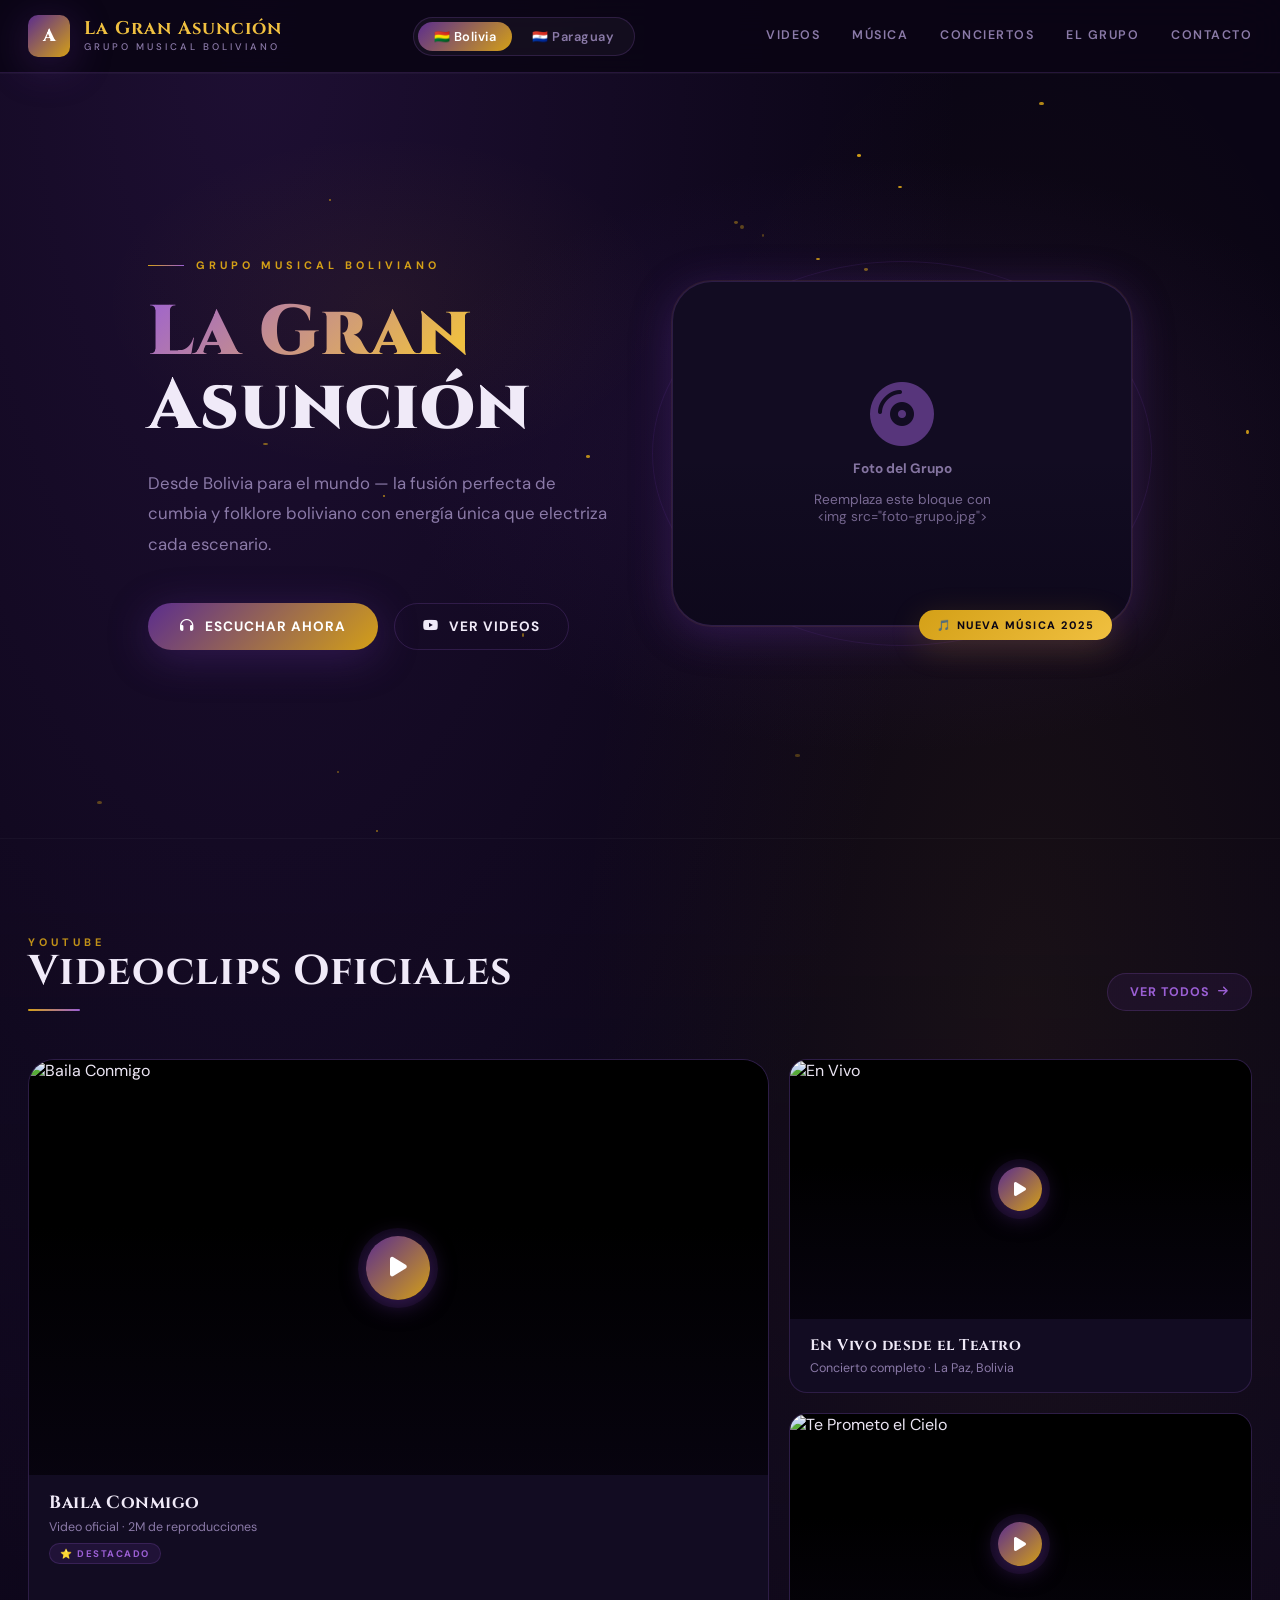
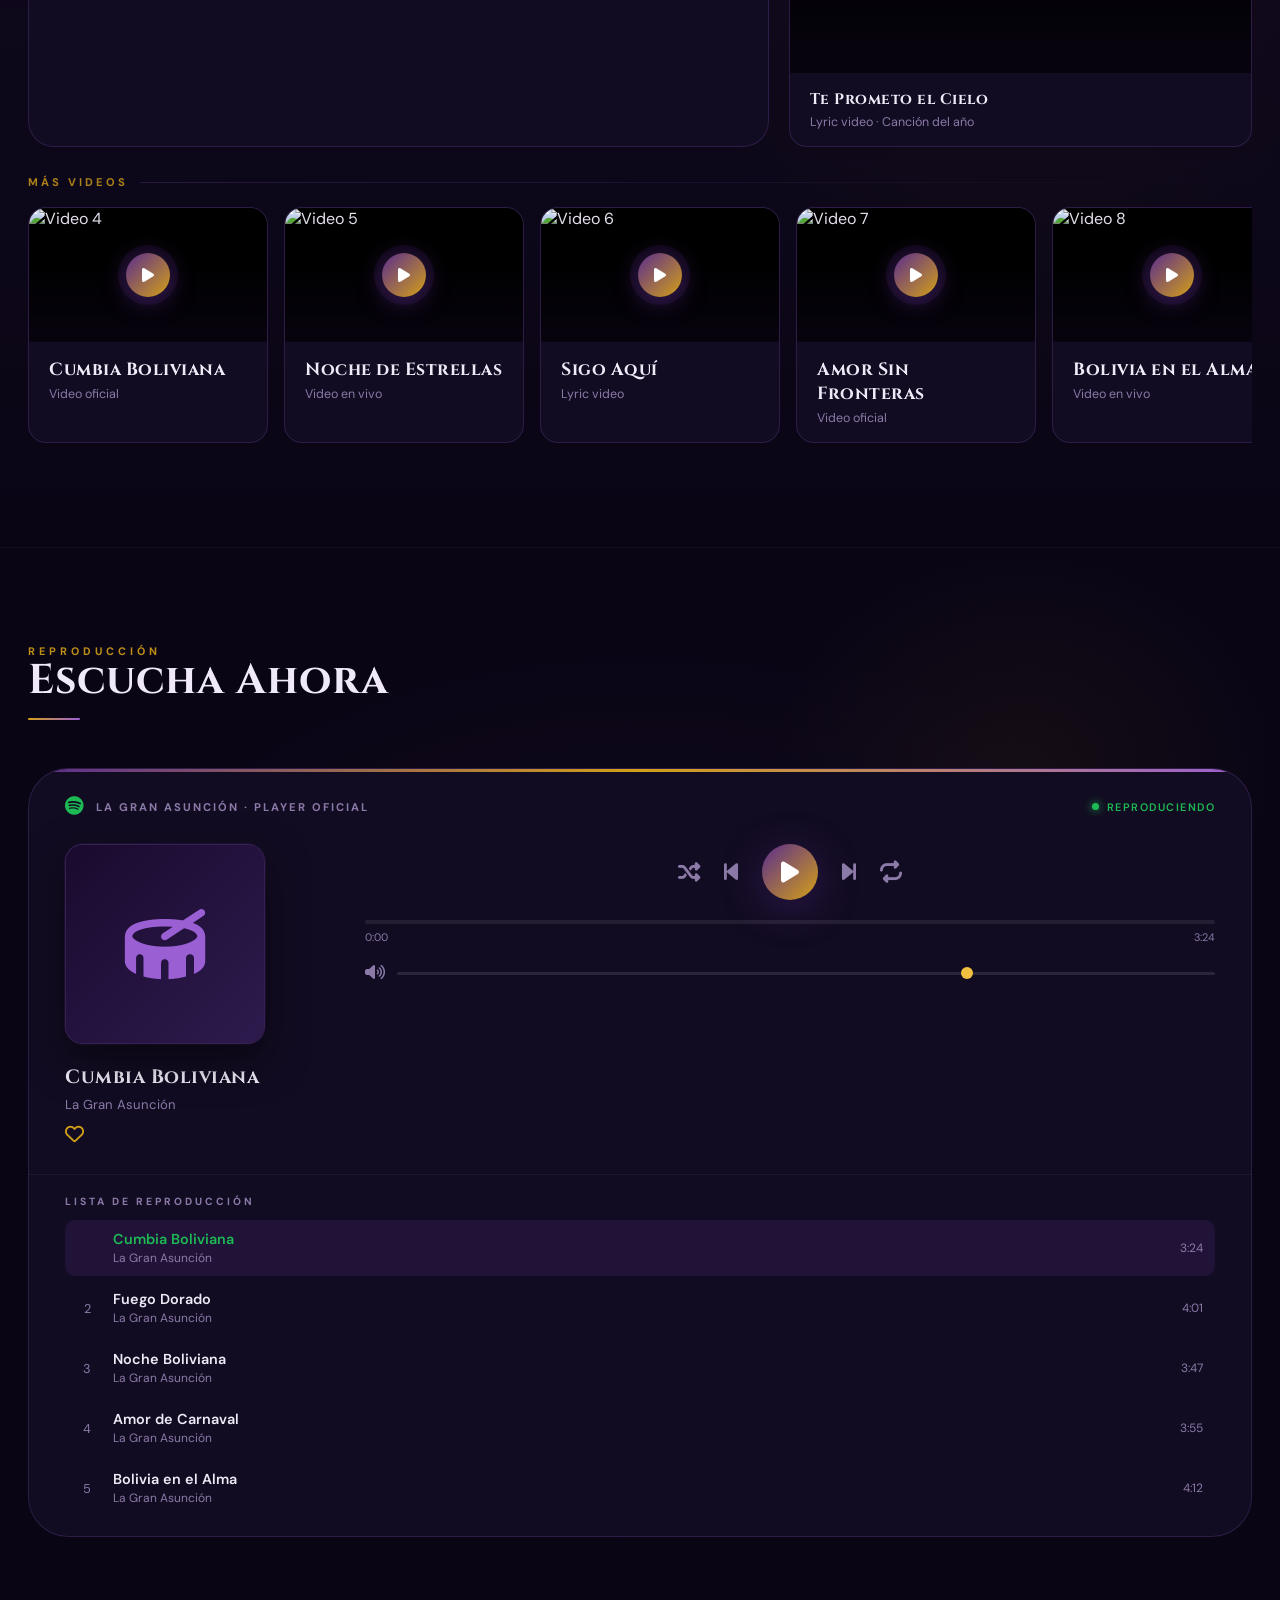
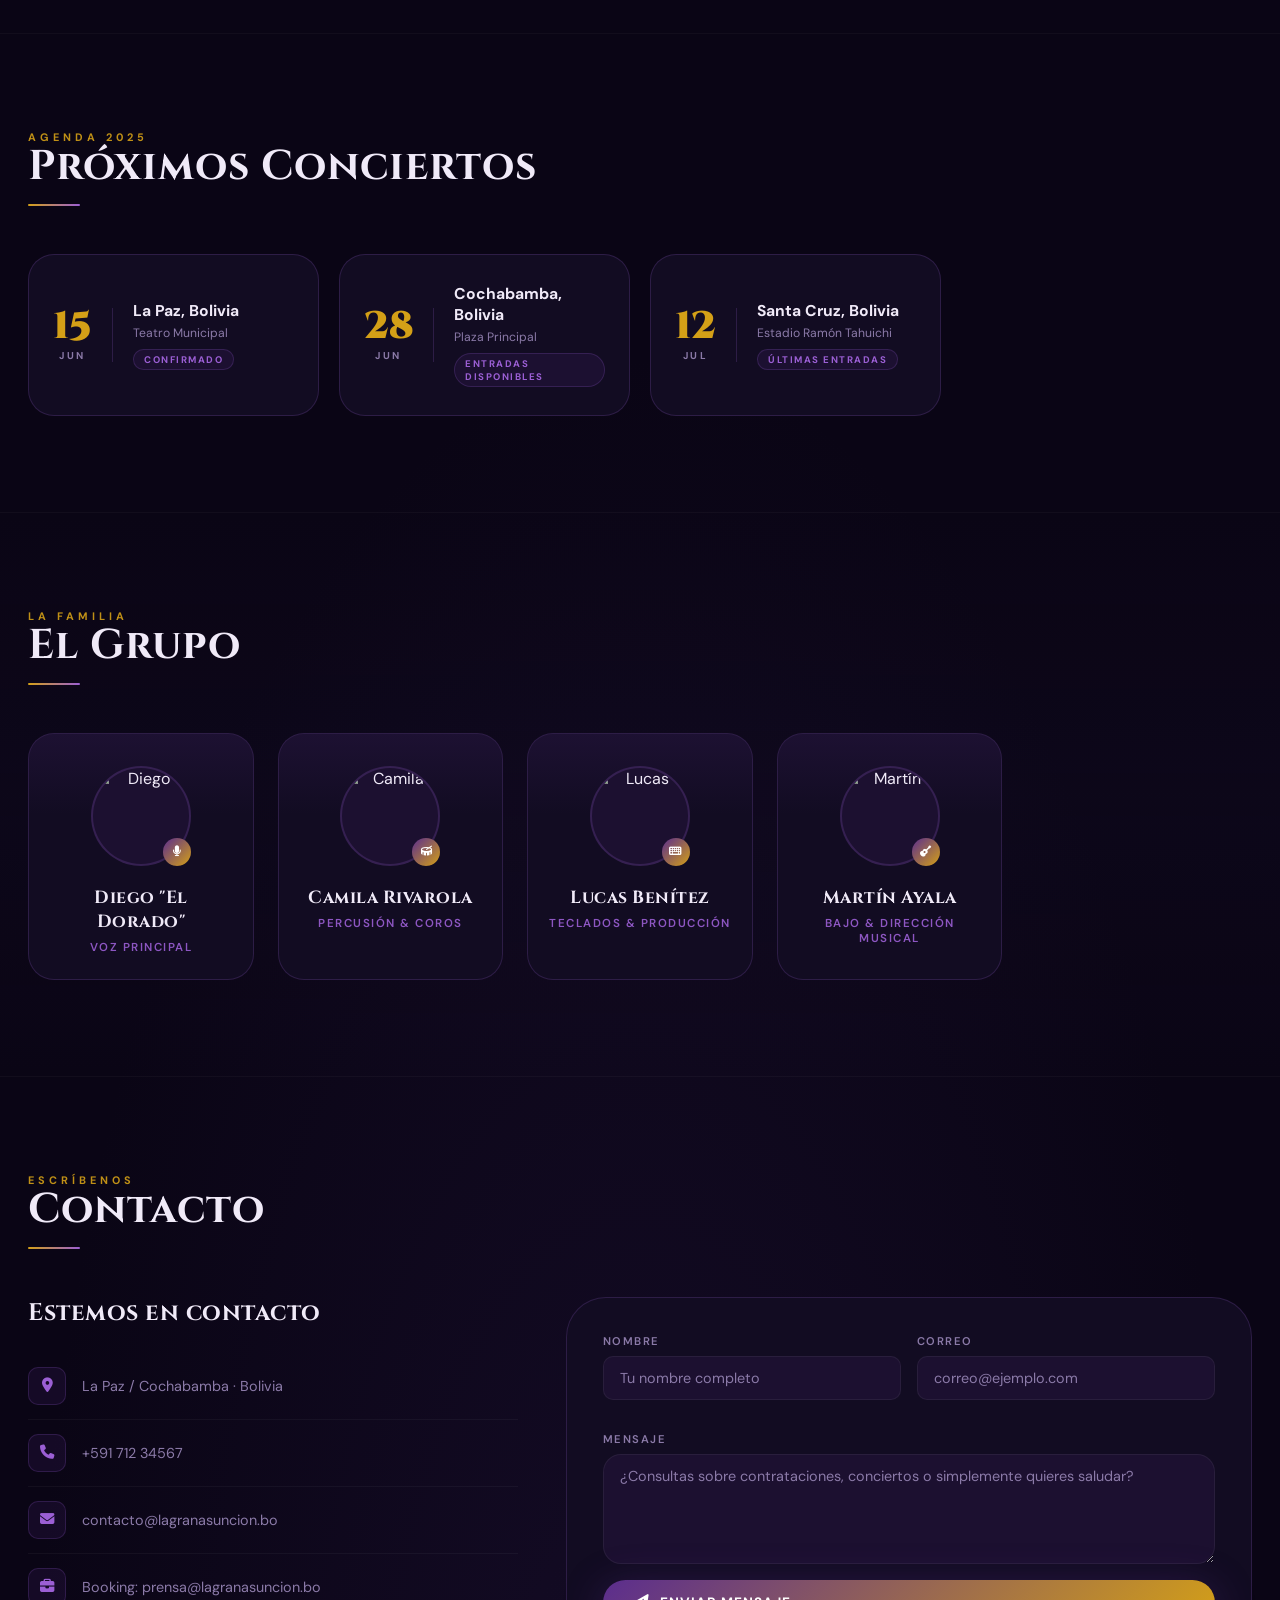
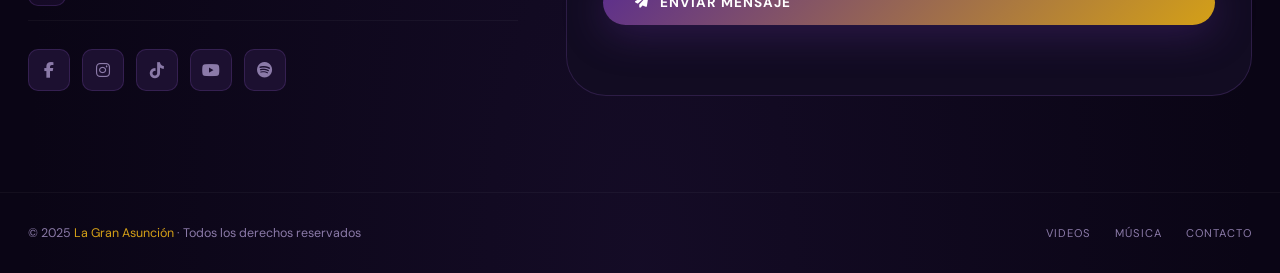
==== commit 568e0874: "Add files via upload" ====
--- a/index.html
+++ b/index.html
@@ -1,1065 +1,490 @@
-<!DOCTYPE html>
-<html lang="es">
-<head>
-    <meta charset="UTF-8">
-    <meta name="viewport" content="width=device-width, initial-scale=1.0, user-scalable=yes">
-    <title>La Gran Asunción | Música Oficial Bolivia</title>
-    <meta name="description" content="La Gran Asunción - Grupo musical boliviano. Música, videos, conciertos y contacto oficial.">
-    <!-- Google Fonts y Font Awesome -->
-    <link href="https://fonts.googleapis.com/css2?family=Inter:opsz,wght@14..32,300;14..32,400;14..32,500;14..32,600;14..32,700;14..32,800&display=swap" rel="stylesheet">
-    <link rel="stylesheet" href="https://cdnjs.cloudflare.com/ajax/libs/font-awesome/6.0.0-beta3/css/all.min.css">
-    <style>
-        * {
-            margin: 0;
-            padding: 0;
-            box-sizing: border-box;
-        }
-
-        body {
-            background: linear-gradient(135deg, #0a1628 0%, #0c1a2e 100%);
-            font-family: 'Inter', sans-serif;
-            color: #eef2ff;
-            scroll-behavior: smooth;
-        }
-
-        /* Scrollbar personalizada */
-        ::-webkit-scrollbar { width: 10px; }
-        ::-webkit-scrollbar-track { background: #0a1628; }
-        ::-webkit-scrollbar-thumb { background: #FFD700; border-radius: 10px; }
-
-        .container {
-            max-width: 1300px;
-            margin: 0 auto;
-            padding: 0 24px;
-        }
-
-        /* Animaciones globales */
-        @keyframes fadeInUp {
-            from { opacity: 0; transform: translateY(30px); }
-            to { opacity: 1; transform: translateY(0); }
-        }
-        @keyframes glowPulse {
-            0% { box-shadow: 0 0 5px rgba(255,215,0,0.3); }
-            100% { box-shadow: 0 0 20px rgba(255,215,0,0.7); }
-        }
-        .animate-on-scroll {
-            animation: fadeInUp 0.6s ease forwards;
-        }
-
-        /* Navegación estilo premium */
-        .navbar {
-            display: flex;
-            justify-content: space-between;
-            align-items: center;
-            padding: 24px 0 20px;
-            flex-wrap: wrap;
-            gap: 20px;
-            border-bottom: 2px solid rgba(255, 200, 50, 0.4);
-            position: sticky;
-            top: 0;
-            background: rgba(10, 22, 40, 0.9);
-            backdrop-filter: blur(12px);
-            z-index: 1000;
-        }
-
-        .logo h1 {
-            font-size: 2rem;
-            font-weight: 800;
-            background: linear-gradient(135deg, #FFD700, #FFB347);
-            -webkit-background-clip: text;
-            background-clip: text;
-            color: transparent;
-            letter-spacing: -0.5px;
-        }
-
-        .logo p {
-            font-size: 0.8rem;
-            letter-spacing: 2px;
-            color: #FFD966;
-            font-weight: 500;
-        }
-
-        /* Botón cambio de país */
-        .country-selector {
-            display: flex;
-            gap: 10px;
-            background: rgba(255,215,0,0.15);
-            padding: 6px 12px;
-            border-radius: 40px;
-        }
-        .country-btn {
-            background: none;
-            border: none;
-            color: #eef2ff;
-            padding: 6px 14px;
-            border-radius: 30px;
-            cursor: pointer;
-            font-weight: 600;
-            transition: all 0.2s;
-        }
-        .country-btn.active {
-            background: #FFD700;
-            color: #0a1628;
-        }
-        .country-btn:hover:not(.active) {
-            background: rgba(255,215,0,0.3);
-        }
-
-        .nav-links {
-            display: flex;
-            gap: 32px;
-            align-items: center;
-            flex-wrap: wrap;
-        }
-
-        .nav-links a {
-            color: #eef2ff;
-            text-decoration: none;
-            font-weight: 600;
-            transition: 0.2s;
-            font-size: 1rem;
-            position: relative;
-        }
-        .nav-links a::after {
-            content: '';
-            position: absolute;
-            bottom: -5px;
-            left: 0;
-            width: 0;
-            height: 2px;
-            background: #FFD700;
-            transition: width 0.3s;
-        }
-        .nav-links a:hover::after {
-            width: 100%;
-        }
-        .nav-links a:hover {
-            color: #FFD700;
-            transform: translateY(-2px);
-        }
-
-        /* Hero */
-        .hero {
-            text-align: center;
-            padding: 70px 20px 60px;
-            background: radial-gradient(circle at 70% 20%, rgba(255, 200, 50, 0.12), transparent 70%);
-        }
-
-        .hero h2 {
-            font-size: 3.3rem;
-            font-weight: 800;
-            background: linear-gradient(to right, #FFE5A0, #FFD700, #FFA500);
-            -webkit-background-clip: text;
-            background-clip: text;
-            color: transparent;
-            margin-bottom: 16px;
-        }
-
-        .hero p {
-            font-size: 1.25rem;
-            max-width: 650px;
-            margin: 0 auto;
-            color: #b8c7ff;
-        }
-
-        /* Foto promocional */
-        .promo-section {
-            display: flex;
-            justify-content: center;
-            margin: 30px auto;
-        }
-        .promo-img {
-            max-width: 100%;
-            border-radius: 28px;
-            box-shadow: 0 20px 40px rgba(0,0,0,0.4);
-            border: 3px solid #FFD700;
-            transition: transform 0.3s;
-        }
-        .promo-img:hover {
-            transform: scale(1.02);
-        }
-
-        .btn-llamativo {
-            display: inline-block;
-            margin-top: 32px;
-            background: linear-gradient(95deg, #FFD700, #FFB347);
-            color: #0a1628;
-            font-weight: bold;
-            padding: 14px 38px;
-            border-radius: 50px;
-            text-decoration: none;
-            font-size: 1.1rem;
-            box-shadow: 0 8px 20px rgba(255, 180, 50, 0.5);
-            transition: all 0.3s ease;
-            border: none;
-            cursor: pointer;
-        }
-
-        .btn-llamativo:hover {
-            background: linear-gradient(95deg, #FFC107, #FFA000);
-            transform: scale(1.02);
-            box-shadow: 0 12px 26px rgba(255, 180, 50, 0.7);
-        }
-
-        .section-title {
-            font-size: 2.2rem;
-            font-weight: 700;
-            margin: 50px 0 30px 0;
-            display: inline-block;
-            border-left: 5px solid #FFD700;
-            padding-left: 20px;
-        }
-
-        /* Mensaje ayuda videos */
-        .video-helper {
-            background: #1e2a3a;
-            border-radius: 16px;
-            padding: 12px 20px;
-            margin-bottom: 25px;
-            display: flex;
-            align-items: center;
-            gap: 12px;
-            flex-wrap: wrap;
-            font-size: 0.85rem;
-            border-left: 4px solid #FFD700;
-        }
-        .video-helper i { color: #FFD700; font-size: 1.2rem; }
-
-        /* Videos Grid */
-        .videos-grid {
-            display: grid;
-            grid-template-columns: repeat(auto-fit, minmax(340px, 1fr));
-            gap: 30px;
-            margin-bottom: 40px;
-        }
-
-        .video-card {
-            background: rgba(10, 22, 40, 0.85);
-            backdrop-filter: blur(6px);
-            border-radius: 28px;
-            overflow: hidden;
-            transition: transform 0.25s ease, box-shadow 0.3s;
-            border: 1px solid rgba(255, 215, 0, 0.4);
-            box-shadow: 0 15px 30px -12px rgba(0,0,0,0.5);
-        }
-
-        .video-card:hover {
-            transform: translateY(-8px);
-            border-color: #FFD700;
-            box-shadow: 0 25px 40px -12px #ffd70040;
-        }
-
-        .video-wrapper {
-            position: relative;
-            padding-bottom: 56.25%;
-            height: 0;
-            background: #000;
-        }
-
-        .video-wrapper iframe {
-            position: absolute;
-            top: 0;
-            left: 0;
-            width: 100%;
-            height: 100%;
-            border: none;
-        }
-
-        .video-info {
-            padding: 18px;
-            text-align: center;
-        }
-
-        .video-info h3 {
-            font-size: 1.3rem;
-            font-weight: 600;
-            margin-bottom: 6px;
-            color: #FFD966;
-        }
-
-        /* Reproductor Spotify mejorado */
-        .spotify-player-section {
-            background: linear-gradient(135deg, #0e1a2c, #071126);
-            border-radius: 40px;
-            padding: 35px 25px;
-            margin: 60px 0;
-            border: 1px solid rgba(255, 215, 0, 0.5);
-            box-shadow: 0 20px 35px -10px rgba(0,0,0,0.6);
-        }
-
-        .player-header {
-            display: flex;
-            align-items: center;
-            gap: 14px;
-            margin-bottom: 28px;
-            flex-wrap: wrap;
-        }
-
-        .player-header i {
-            font-size: 2.2rem;
-            color: #1ed760;
-        }
-
-        .player-header span {
-            font-weight: 700;
-            font-size: 1.8rem;
-            background: linear-gradient(135deg, #FFD700, #FFB347);
-            -webkit-background-clip: text;
-            background-clip: text;
-            color: transparent;
-        }
-
-        .mini-player {
-            background: #111a28;
-            border-radius: 60px;
-            padding: 18px 28px;
-            display: flex;
-            flex-wrap: wrap;
-            align-items: center;
-            justify-content: space-between;
-            gap: 20px;
-            border: 1px solid #FFD70030;
-        }
-
-        .track-info {
-            display: flex;
-            align-items: center;
-            gap: 18px;
-            flex: 2;
-            min-width: 200px;
-        }
-
-        .track-cover {
-            background: #1e2a3a;
-            width: 58px;
-            height: 58px;
-            border-radius: 14px;
-            display: flex;
-            align-items: center;
-            justify-content: center;
-            font-size: 2rem;
-            color: #FFD700;
-        }
-
-        .track-details h4 {
-            font-weight: 700;
-            font-size: 1.2rem;
-            color: #FFE5A0;
-        }
-
-        .track-details p {
-            font-size: 0.85rem;
-            color: #9aaec5;
-        }
-
-        .progress-container {
-            flex: 1;
-            min-width: 150px;
-        }
-        .progress-bar {
-            width: 100%;
-            height: 4px;
-            background: #2a3a50;
-            border-radius: 4px;
-            cursor: pointer;
-            position: relative;
-        }
-        .progress-fill {
-            width: 0%;
-            height: 100%;
-            background: #FFD700;
-            border-radius: 4px;
-            position: relative;
-        }
-        .time-info {
-            display: flex;
-            justify-content: space-between;
-            font-size: 0.7rem;
-            margin-top: 5px;
-            color: #9aaec5;
-        }
-
-        .player-controls {
-            display: flex;
-            gap: 20px;
-            align-items: center;
-        }
-
-        .player-controls button {
-            background: none;
-            border: none;
-            color: white;
-            font-size: 1.6rem;
-            cursor: pointer;
-            transition: 0.2s;
-            display: inline-flex;
-            align-items: center;
-        }
-
-        .player-controls button:hover {
-            color: #FFD700;
-            transform: scale(1.05);
-        }
-
-        .play-pause {
-            background: #FFD700;
-            width: 50px;
-            height: 50px;
-            border-radius: 50%;
-            display: inline-flex;
-            align-items: center;
-            justify-content: center;
-            color: #0a1628;
-            font-size: 1.5rem;
-        }
-
-        .play-pause:hover {
-            background: #FFC107;
-            transform: scale(1.02);
-        }
-
-        .volume-slider {
-            width: 100px;
-        }
-
-        input[type="range"] {
-            background: #2a3a50;
-            height: 4px;
-            border-radius: 5px;
-            -webkit-appearance: none;
-        }
-
-        input[type="range"]::-webkit-slider-thumb {
-            -webkit-appearance: none;
-            width: 14px;
-            height: 14px;
-            border-radius: 50%;
-            background: #FFD700;
-            cursor: pointer;
-        }
-
-        .playlist-simple {
-            margin-top: 28px;
-            display: flex;
-            flex-wrap: wrap;
-            gap: 14px;
-            justify-content: center;
-        }
-
-        .playlist-item {
-            background: rgba(255, 215, 0, 0.1);
-            border-radius: 40px;
-            padding: 10px 24px;
-            font-size: 0.9rem;
-            font-weight: 500;
-            cursor: pointer;
-            transition: all 0.2s;
-            border: 1px solid transparent;
-        }
-
-        .playlist-item.active {
-            background: #FFD700;
-            color: #0a1628;
-            font-weight: bold;
-            border-color: #ffe08c;
-            box-shadow: 0 0 8px gold;
-        }
-
-        .playlist-item:hover {
-            background: #FFD700aa;
-            color: #0a1628;
-        }
-
-        /* Conciertos */
-        .concerts-grid {
-            display: flex;
-            flex-wrap: wrap;
-            gap: 25px;
-            justify-content: center;
-            margin: 40px 0;
-        }
-        .concert-card {
-            background: #0d1a2c;
-            border-radius: 28px;
-            padding: 25px;
-            text-align: center;
-            min-width: 250px;
-            border: 1px solid #FFD70040;
-            transition: all 0.3s;
-        }
-        .concert-card:hover {
-            border-color: #FFD700;
-            transform: translateY(-5px);
-        }
-        .concert-date {
-            font-size: 1.8rem;
-            font-weight: 800;
-            color: #FFD700;
-        }
-        .concert-city {
-            font-size: 1.2rem;
-            margin: 10px 0;
-        }
-
-        /* Galería */
-        .gallery {
-            display: flex;
-            flex-wrap: wrap;
-            gap: 28px;
-            justify-content: center;
-            margin: 40px 0;
-        }
-
-        .member-card {
-            background: #0d1a2c;
-            border-radius: 32px;
-            width: 220px;
-            text-align: center;
-            padding: 20px 12px 20px;
-            transition: 0.2s;
-            border-bottom: 3px solid #FFD700;
-            box-shadow: 0 10px 20px -5px rgba(0,0,0,0.4);
-        }
-
-        .member-card img {
-            width: 150px;
-            height: 150px;
-            object-fit: cover;
-            border-radius: 50%;
-            border: 3px solid #FFD700;
-            margin-bottom: 15px;
-            background: #1e2f42;
-        }
-
-        .member-card h4 {
-            font-size: 1.3rem;
-            margin-bottom: 4px;
-            color: #FFE5A0;
-        }
-
-        .member-card p {
-            color: #FFD966;
-            font-weight: 500;
-        }
-
-        /* Contacto */
-        .contact-section {
-            background: rgba(7, 18, 32, 0.8);
-            border-radius: 40px;
-            padding: 48px 30px;
-            margin: 50px 0 70px;
-            backdrop-filter: blur(4px);
-            border: 1px solid #FFD70055;
-        }
-
-        .contact-flex {
-            display: flex;
-            flex-wrap: wrap;
-            gap: 40px;
-            justify-content: space-between;
-        }
-
-        .contact-info {
-            flex: 1;
-            min-width: 220px;
-        }
-
-        .contact-info i {
-            font-size: 2rem;
-            color: #FFD700;
-            margin-right: 12px;
-        }
-
-        .contact-info p {
-            margin: 18px 0;
-            display: flex;
-            align-items: center;
-            gap: 12px;
-            font-size: 1.1rem;
-        }
-
-        .social-icons {
-            margin-top: 30px;
-            display: flex;
-            gap: 25px;
-        }
-
-        .social-icons a {
-            color: #eef2ff;
-            font-size: 1.8rem;
-            transition: 0.2s;
-        }
-
-        .social-icons a:hover {
-            color: #FFD700;
-            transform: translateY(-5px);
-        }
-
-        .contact-form {
-            flex: 1;
-            min-width: 260px;
-        }
-
-        .contact-form input, .contact-form textarea {
-            width: 100%;
-            background: #0f1a2a;
-            border: 1px solid #FFD70060;
-            padding: 14px 18px;
-            margin-bottom: 16px;
-            border-radius: 50px;
-            color: white;
-            font-family: 'Inter', sans-serif;
-            font-size: 1rem;
-        }
-
-        .contact-form textarea {
-            border-radius: 28px;
-            resize: vertical;
-        }
-
-        .contact-form button {
-            background: linear-gradient(95deg, #FFD700, #FFB347);
-            border: none;
-            padding: 12px 28px;
-            border-radius: 40px;
-            font-weight: bold;
-            cursor: pointer;
-            font-size: 1rem;
-            transition: 0.2s;
-            color: #0a1628;
-        }
-
-        .contact-form button:hover {
-            background: linear-gradient(95deg, #FFC107, #FFA000);
-            transform: scale(0.98);
-        }
-
-        /* Notificación flotante */
-        .toast-notify {
-            position: fixed;
-            bottom: 30px;
-            right: 30px;
-            background: #FFD700;
-            color: #0a1628;
-            padding: 12px 24px;
-            border-radius: 50px;
-            font-weight: bold;
-            z-index: 2000;
-            animation: fadeInUp 0.3s ease;
-            box-shadow: 0 4px 15px rgba(0,0,0,0.3);
-        }
-
-        footer {
-            text-align: center;
-            padding: 28px;
-            border-top: 1px solid #FFD70030;
-            font-size: 0.85rem;
-        }
-
-        @media (max-width: 760px) {
-            .hero h2 { font-size: 2rem; }
-            .navbar { flex-direction: column; }
-            .mini-player { flex-direction: column; align-items: stretch; }
-            .player-controls { justify-content: center; }
-            .country-selector { order: 2; }
-        }
-    </style>
-</head>
-<body>
-
-<div class="container">
-    <div class="navbar">
-        <div class="logo">
-            <h1>⭐ LA GRAN ASUNCIÓN ⭐</h1>
-            <p id="countryTag">Azul & Dorado · Alma Boliviana</p>
-        </div>
-        <div class="country-selector">
-            <button class="country-btn active" data-country="bolivia">🇧🇴 Bolivia</button>
-            <button class="country-btn" data-country="paraguay">🇵🇾 Paraguay</button>
-        </div>
-        <div class="nav-links">
-            <a href="#videos">VIDEOS</a>
-            <a href="#musica">MÚSICA</a>
-            <a href="#conciertos">CONCIERTOS</a>
-            <a href="#integrantes">EL GRUPO</a>
-            <a href="#contacto">CONTACTO</a>
-        </div>
-    </div>
-
-    <div class="hero">
-        <h2>✨ Azul Profundo · Alma Dorada ✨</h2>
-        <p id="heroText">La Gran Asunción: la fusión perfecta entre tradición y modernidad. ¡Vive la experiencia musical desde tu navegador!</p>
-        
-        <!-- Foto promocional - CAMBIA ESTA IMAGEN POR LA TUYA -->
-        <div class="promo-section">
-            <img src="data:image/svg+xml,%3Csvg xmlns='http://www.w3.org/2000/svg' width='500' height='300' viewBox='0 0 500 300'%3E%3Crect width='500' height='300' fill='%231a2a4a'/%3E%3Ctext x='250' y='140' font-size='22' fill='%23FFD700' text-anchor='middle' font-family='sans-serif' font-weight='bold'%3ELa Gran Asunción%3C/text%3E%3Ctext x='250' y='175' font-size='14' fill='%23cccccc' text-anchor='middle'%3EFOTO PROMOCIONAL DEL GRUPO%3C/text%3E%3Ctext x='250' y='200' font-size='12' fill='%23FFD966' text-anchor='middle'%3E(Reemplaza esta imagen por la tuya)%3C/text%3E%3C/svg%3E" 
-                 alt="La Gran Asunción" class="promo-img" id="promoImage">
-        </div>
-        <p style="margin-top: 10px; font-size: 0.8rem; opacity: 0.7;">📸 <strong>Instrucción:</strong> Reemplaza el src de la imagen de arriba con tu foto (ej: "imagen.png")</p>
-        
-        <a href="#musica" class="btn-llamativo"><i class="fas fa-headphones"></i> ESCUCHAR AHORA</a>
-    </div>
-
-    <!-- SECCIÓN VIDEOS -->
-    <div id="videos">
-        <h2 class="section-title"><i class="fab fa-youtube" style="color:#FF0000;"></i> Videoclips Oficiales</h2>
-        
-        <div class="video-helper">
-            <i class="fas fa-info-circle"></i>
-            <span><strong>⚠️ ¿Los videos no se ven?</strong> Si ves "Error 153", abre este archivo con un servidor local. Usa <strong>Live Server</strong> de VS Code o ejecuta <code>python -m http.server 8000</code> en la terminal. Luego ve a <code>http://localhost:8000</code></span>
-        </div>
-        
-        <div class="videos-grid">
-            <div class="video-card">
-                <div class="video-wrapper">
-                    <iframe src="https://www.youtube.com/embed/vARRX2tHaiU?rel=0&modestbranding=1&autoplay=0&enablejsapi=1" title="Video 1" frameborder="0" allow="accelerometer; autoplay; clipboard-write; encrypted-media; gyroscope; picture-in-picture; web-share" allowfullscreen></iframe>
-                </div>
-                <div class="video-info">
-                    <h3>🎵 "Baila Conmigo" (Official Video)</h3>
-                    <p>Más de 2 millones de reproducciones</p>
-                </div>
-            </div>
-            <div class="video-card">
-                <div class="video-wrapper">
-                    <iframe src="https://www.youtube.com/embed/9WtqWWZVFOM?rel=0&modestbranding=1&autoplay=0" title="Video 2" frameborder="0" allow="accelerometer; autoplay; clipboard-write; encrypted-media; gyroscope; picture-in-picture" allowfullscreen></iframe>
-                </div>
-                <div class="video-info">
-                    <h3>🎤 En Vivo desde el Teatro</h3>
-                    <p>La energía más pura</p>
-                </div>
-            </div>
-            <div class="video-card">
-                <div class="video-wrapper">
-                    <iframe src="https://www.youtube.com/embed/6toR4Ue53xQ?rel=0&modestbranding=1&autoplay=0" title="Video 3" frameborder="0" allow="accelerometer; autoplay; clipboard-write; encrypted-media; gyroscope; picture-in-picture" allowfullscreen></iframe>
-                </div>
-                <div class="video-info">
-                    <h3>🌟 "Te Prometo el Cielo" (Lyric)</h3>
-                    <p>Canción del año - Letra oficial</p>
-                </div>
-            </div>
-        </div>
-    </div>
-
-    <!-- REPRODUCTOR MEJORADO CON PROGRESO -->
-    <div id="musica">
-        <div class="spotify-player-section">
-            <div class="player-header">
-                <i class="fab fa-spotify"></i>
-                <span>LA GRAN ASUNCIÓN · PLAYER OFICIAL</span>
-                <i class="fas fa-circle" style="margin-left: auto; color:#1ed760; font-size:0.8rem;"></i>
-            </div>
-            <div class="mini-player">
-                <div class="track-info">
-                    <div class="track-cover" id="trackIcon"><i class="fas fa-compact-disc"></i></div>
-                    <div class="track-details">
-                        <h4 id="currentTrackName">Cumbia Azul y Oro</h4>
-                        <p id="currentArtistName">La Gran Asunción</p>
-                    </div>
-                </div>
-                <div class="progress-container">
-                    <div class="progress-bar" id="progressBar">
-                        <div class="progress-fill" id="progressFill"></div>
-                    </div>
-                    <div class="time-info">
-                        <span id="currentTime">0:00</span>
-                        <span id="duration">0:00</span>
-                    </div>
-                </div>
-                <div class="player-controls">
-                    <button id="prevBtn"><i class="fas fa-backward-step"></i></button>
-                    <button id="playPauseBtn" class="play-pause"><i class="fas fa-play"></i></button>
-                    <button id="nextBtn"><i class="fas fa-forward-step"></i></button>
-                    <input type="range" id="volumeSlider" class="volume-slider" min="0" max="1" step="0.01" value="0.7">
-                    <button id="volumeIconBtn"><i class="fas fa-volume-up"></i></button>
-                </div>
-            </div>
-            <div class="playlist-simple" id="playlistContainer"></div>
-            <audio id="audioPlayer" preload="auto"></audio>
-            <p style="text-align:center; margin-top:20px; font-size:0.75rem; opacity:0.7;"><i class="fas fa-music"></i> 3 éxitos exclusivos · Próximamente nuevo álbum</p>
-        </div>
-    </div>
-
-    <!-- SECCIÓN CONCIERTOS -->
-    <div id="conciertos">
-        <h2 class="section-title"><i class="fas fa-calendar-alt"></i> Próximos Conciertos</h2>
-        <div class="concerts-grid" id="concertsGrid">
-            <div class="concert-card">
-                <div class="concert-date">15 JUN</div>
-                <div class="concert-city">🎸 La Paz, Bolivia</div>
-                <p>Teatro Municipal</p>
-            </div>
-            <div class="concert-card">
-                <div class="concert-date">28 JUN</div>
-                <div class="concert-city">🎤 Cochabamba, Bolivia</div>
-                <p>Plaza Principal</p>
-            </div>
-            <div class="concert-card">
-                <div class="concert-date">12 JUL</div>
-                <div class="concert-city">🔥 Santa Cruz, Bolivia</div>
-                <p>Estadio Ramón Tahuichi</p>
-            </div>
-        </div>
-    </div>
-
-    <!-- GALERÍA DE MIEMBROS -->
-    <div id="integrantes">
-        <h2 class="section-title"><i class="fas fa-star-of-life"></i> La Familia Gran Asunción</h2>
-        <div class="gallery">
-            <div class="member-card">
-                <img src="https://randomuser.me/api/portraits/men/21.jpg" alt="Vocalista">
-                <h4>Diego "El Dorado"</h4>
-                <p>Voz principal</p>
-            </div>
-            <div class="member-card">
-                <img src="https://randomuser.me/api/portraits/women/45.jpg" alt="Percusión">
-                <h4>Camila Rivarola</h4>
-                <p>Percusión & Coros</p>
-            </div>
-            <div class="member-card">
-                <img src="https://randomuser.me/api/portraits/men/55.jpg" alt="Teclados">
-                <h4>Lucas Benítez</h4>
-                <p>Teclados & Producción</p>
-            </div>
-            <div class="member-card">
-                <img src="https://randomuser.me/api/portraits/men/84.jpg" alt="Bajo">
-                <h4>Martín Ayala</h4>
-                <p>Bajo y dirección musical</p>
-            </div>
-        </div>
-        <p style="text-align:center; margin-top:-10px; font-style:italic; color:#FFD966;">⚡ Próximas sesiones de fotos exclusivas ⚡</p>
-    </div>
-
-    <!-- CONTACTO -->
-    <div id="contacto">
-        <div class="contact-section">
-            <h2 class="section-title" style="border-left-color: #FFD700;"><i class="fas fa-envelope-open-text"></i> Conecta con nosotros</h2>
-            <div class="contact-flex">
-                <div class="contact-info">
-                    <p><i class="fas fa-map-marker-alt"></i> <span id="locationText">La Paz / Cochabamba · Bolivia</span></p>
-                    <p><i class="fas fa-phone-alt"></i> +591 71234567</p>
-                    <p><i class="fas fa-envelope"></i> contacto@lagranasuncion.bo</p>
-                    <div class="social-icons">
-                        <a href="https://www.facebook.com/andytrujillotrujillo2018" target="_blank"><i class="fab fa-facebook-f"></i></a>
-                        <a href="#"><i class="fab fa-instagram"></i></a>
-                        <a href="#"><i class="fab fa-tiktok"></i></a>
-                        <a href="#"><i class="fab fa-youtube"></i></a>
-                        <a href="#"><i class="fab fa-spotify"></i></a>
-                    </div>
-                    <p style="margin-top:20px;">💛 Booking: prensa@lagranasuncion.bo</p>
-                </div>
-                <div class="contact-form">
-                    <input type="text" placeholder="Tu nombre" id="contactName">
-                    <input type="email" placeholder="Correo electrónico" id="contactEmail">
-                    <textarea rows="3" placeholder="Déjanos tu mensaje... ¿Quieres contrataciones, saludos o simplemente compartir tu energía?"></textarea>
-                    <button id="sendMsgBtn"><i class="fas fa-paper-plane"></i> Enviar mensaje dorado</button>
-                    <p id="formFeedback" style="margin-top:12px; font-size:0.8rem;"></p>
-                </div>
-            </div>
-        </div>
-    </div>
-
-    <footer>
-        <p>© 2025 La Gran Asunción · Azul & Dorado · Todos los ritmos laten aquí</p>
-    </footer>
-</div>
-
-<script>
-    // ==================== REPRODUCTOR MP3 MEJORADO ====================
-    const tracks = [
-        { name: "Cumbia Azul y Oro", artist: "La Gran Asunción", url: "https://www.soundhelix.com/examples/mp3/SoundHelix-Song-1.mp3", icon: "fa-drum" },
-        { name: "Fuego Dorado", artist: "La Gran Asunción", url: "https://www.soundhelix.com/examples/mp3/SoundHelix-Song-2.mp3", icon: "fa-fire" },
-        { name: "Noche Boliviana", artist: "La Gran Asunción", url: "https://www.soundhelix.com/examples/mp3/SoundHelix-Song-3.mp3", icon: "fa-moon" }
-    ];
-
-    let currentTrackIndex = 0;
-    const audio = document.getElementById('audioPlayer');
-    const playPauseBtn = document.getElementById('playPauseBtn');
-    const prevBtn = document.getElementById('prevBtn');
-    const nextBtn = document.getElementById('nextBtn');
-    const volumeSlider = document.getElementById('volumeSlider');
-    const volumeIconBtn = document.getElementById('volumeIconBtn');
-    const currentTrackNameSpan = document.getElementById('currentTrackName');
-    const currentArtistSpan = document.getElementById('currentArtistName');
-    const trackIconDiv = document.getElementById('trackIcon');
-    const progressFill = document.getElementById('progressFill');
-    const progressBar = document.getElementById('progressBar');
-    const currentTimeSpan = document.getElementById('currentTime');
-    const durationSpan = document.getElementById('duration');
-
-    function formatTime(seconds) {
-        if (isNaN(seconds)) return "0:00";
-        const mins = Math.floor(seconds / 60);
-        const secs = Math.floor(seconds % 60);
-        return `${mins}:${secs < 10 ? '0' : ''}${secs}`;
-    }
-
-    function updateProgress() {
-        if (audio.duration) {
-            const percent = (audio.currentTime / audio.duration) * 100;
-            progressFill.style.width = `${percent}%`;
-            currentTimeSpan.textContent = formatTime(audio.currentTime);
-            durationSpan.textContent = formatTime(audio.duration);
-        }
-    }
-
-    function setProgress(e) {
-        const rect = progressBar.getBoundingClientRect();
-        const percent = (e.clientX - rect.left) / rect.width;
-        audio.currentTime = percent * audio.duration;
-    }
-
-    function loadTrack(index) {
-        const track = tracks[index];
-        if (!track) return;
-        audio.src = track.url;
-        currentTrackNameSpan.innerText = track.name;
-        currentArtistSpan.innerText = track.artist;
-        trackIconDiv.innerHTML = `<i class="fas ${track.icon}"></i>`;
-        audio.load();
-        updateProgress();
-        document.querySelectorAll('.playlist-item').forEach((item, idx) => {
-            if(idx === index) item.classList.add('active');
-            else item.classList.remove('active');
-        });
-    }
-
-    function playPause() {
-        if (audio.paused) {
-            audio.play().catch(e => {
-                showToast("🔊 Haz clic de nuevo para escuchar la música", "#FFD700");
-            });
-            playPauseBtn.innerHTML = '<i class="fas fa-pause"></i>';
-        } else {
-            audio.pause();
-            playPauseBtn.innerHTML = '<i class="fas fa-play"></i>';
-        }
-    }
-
-    function nextTrack() {
-        currentTrackIndex = (currentTrackIndex + 1) % tracks.length;
-        loadTrack(currentTrackIndex);
-        if (!audio.paused) { audio.play().catch(e=>{}); playPauseBtn.innerHTML = '<i class="fas fa-pause"></i>'; }
-        else { playPauseBtn.innerHTML = '<i class="fas fa-play"></i>'; }
-    }
-
-    function prevTrack() {
-        currentTrackIndex = (currentTrackIndex - 1 + tracks.length) % tracks.length;
-        loadTrack(currentTrackIndex);
-        if (!audio.paused) { audio.play().catch(e=>{}); playPauseBtn.innerHTML = '<i class="fas fa-pause"></i>'; }
-        else { playPauseBtn.innerHTML = '<i class="fas fa-play"></i>'; }
-    }
-
-    playPauseBtn.addEventListener('click', playPause);
-    nextBtn.addEventListener('click', nextTrack);
-    prevBtn.addEventListener('click', prevTrack);
-    audio.addEventListener('timeupdate', updateProgress);
-    audio.addEventListener('ended', nextTrack);
-    audio.addEventListener('loadedmetadata', () => { durationSpan.textContent = formatTime(audio.duration); });
-    progressBar.addEventListener('click', setProgress);
-    volumeSlider.addEventListener('input', (e) => { audio.volume = e.target.value; if(audio.volume === 0) volumeIconBtn.innerHTML = '<i class="fas fa-volume-mute"></i>'; else volumeIconBtn.innerHTML = '<i class="fas fa-volume-up"></i>'; });
-    volumeIconBtn.addEventListener('click', () => {
-        if(audio.volume > 0) { audio.volume = 0; volumeSlider.value = 0; volumeIconBtn.innerHTML = '<i class="fas fa-volume-mute"></i>'; }
-        else { audio.volume = 0.7; volumeSlider.value = 0.7; volumeIconBtn.innerHTML = '<i class="fas fa-volume-up"></i>'; }
-    });
-
-    const playlistContainer = document.getElementById('playlistContainer');
-    tracks.forEach((track, idx) => {
-        const div = document.createElement('div');
-        div.className = 'playlist-item' + (idx===0 ? ' active' : '');
-        div.innerHTML = `<i class="fas ${track.icon}"></i> ${track.name}`;
-        div.addEventListener('click', () => { currentTrackIndex = idx; loadTrack(currentTrackIndex); if (!audio.paused) { audio.play().catch(e=>{}); playPauseBtn.innerHTML = '<i class="fas fa-pause"></i>'; } else { playPauseBtn.innerHTML = '<i class="fas fa-play"></i>'; } });
-        playlistContainer.appendChild(div);
-    });
-    loadTrack(0);
-    audio.volume = 0.7;
-
-    // ==================== TOAST NOTIFICACIONES ====================
-    function showToast(message, bgColor = "#FFD700") {
-        const toast = document.createElement('div');
-        toast.className = 'toast-notify';
-        toast.textContent = message;
-        toast.style.background = bgColor;
-        toast.style.color = "#0a1628";
-        document.body.appendChild(toast);
-        setTimeout(() => toast.remove(), 3000);
-    }
-
-    // ==================== CAMBIO DE PAÍS ====================
-    const countryBtns = document.querySelectorAll('.country-btn');
-    const countryTag = document.getElementById('countryTag');
-    const heroText = document.getElementById('heroText');
-    const locationText = document.getElementById('locationText');
-    const concertsGrid = document.getElementById('concertsGrid');
-
-    countryBtns.forEach(btn => {
-        btn.addEventListener('click', () => {
-            countryBtns.forEach(b => b.classList.remove('active'));
-            btn.classList.add('active');
-            const country = btn.dataset.country;
-            if(country === 'bolivia') {
-                countryTag.textContent = 'Azul & Dorado · Alma Boliviana';
-                heroText.textContent = 'La Gran Asunción: la fusión perfecta entre tradición y modernidad boliviana. ¡Vive la experiencia musical desde tu navegador!';
-                locationText.textContent = 'La Paz / Cochabamba · Bolivia';
-                concertsGrid.innerHTML = `
-                    <div class="concert-card"><div class="concert-date">15 JUN</div><div class="concert-city">🎸 La Paz, Bolivia</div><p>Teatro Municipal</p></div>
-                    <div class="concert-card"><div class="concert-date">28 JUN</div><div class="concert-city">🎤 Cochabamba, Bolivia</div><p>Plaza Principal</p></div>
-                    <div class="concert-card"><div class="concert-date">12 JUL</div><div class="concert-city">🔥 Santa Cruz, Bolivia</div><p>Estadio Ramón Tahuichi</p></div>
-                `;
-                showToast("🇧🇴 Cambiado a Bolivia - ¡Gracias por tu visita!", "#FFD700");
-            } else {
-                countryTag.textContent = 'Azul & Dorado · Fuego Paraguayo';
-                heroText.textContent = 'La Gran Asunción: la fusión perfecta entre tradición y modernidad paraguaya. ¡Vive la experiencia musical desde tu navegador!';
-                locationText.textContent = 'Asunción, Paraguay · Gira 2025';
-                concertsGrid.innerHTML = `
-                    <div class="concert-card"><div class="concert-date">20 JUN</div><div class="concert-city">🎸 Asunción, Paraguay</div><p>Teatro del Lago</p></div>
-                    <div class="concert-card"><div class="concert-date">5 JUL</div><div class="concert-city">🎤 Ciudad del Este</div><p>Centro de Convenciones</p></div>
-                    <div class="concert-card"><div class="concert-date">18 JUL</div><div class="concert-city">🔥 Encarnación</div><p>Anfiteatro Municipal</p></div>
-                `;
-                showToast("🇵🇾 Cambiado a Paraguay - ¡Disfruta la música!", "#FFD700");
-            }
-        });
-    });
-
-    // ==================== FORMULARIO CONTACTO ====================
-    const sendBtn = document.getElementById('sendMsgBtn');
-    const formFeedback = document.getElementById('formFeedback');
-    sendBtn.addEventListener('click', () => {
-        const name = document.getElementById('contactName').value.trim();
-        const email = document.getElementById('contactEmail').value.trim();
-        if(name === "" || email === "") {
-            formFeedback.innerText = "🌟 Por favor completa nombre y correo para recibir novedades 🌟";
-            formFeedback.style.color = "#FFD966";
-            setTimeout(() => formFeedback.innerText = "", 2800);
-        } else {
-            formFeedback.innerText = `✨ ¡Gracias ${name}! La Gran Asunción te enviará noticias y fechas exclusivas. ✨`;
-            formFeedback.style.color = "#B4FF6F";
-            showToast(`✨ ¡Gracias ${name}! Te contactaremos pronto`, "#FFD700");
-            document.getElementById('contactName').value = "";
-            document.getElementById('contactEmail').value = "";
-            document.querySelector('.contact-form textarea').value = "";
-            setTimeout(() => formFeedback.innerText = "", 4000);
-        }
-    });
-
-    // Smooth scroll
-    document.querySelectorAll('.nav-links a, .btn-llamativo').forEach(anchor => {
-        anchor.addEventListener('click', function(e) {
-            const href = this.getAttribute('href');
-            if(href && href.startsWith('#')) {
-                e.preventDefault();
-                const target = document.querySelector(href);
-                if(target) target.scrollIntoView({ behavior: 'smooth', block: 'start' });
-            }
-        });
-    });
-
-    // Animación al hacer scroll
-    const observer = new IntersectionObserver((entries) => {
-        entries.forEach(entry => {
-            if(entry.isIntersecting) entry.target.classList.add('animate-on-scroll');
-        });
-    }, { threshold: 0.1 });
-    document.querySelectorAll('.video-card, .member-card, .concert-card, .spotify-player-section').forEach(el => observer.observe(el));
-</script>
-</body>
-</html>
+<!DOCTYPE html>
+<html lang="es">
+<head>
+  <meta charset="UTF-8">
+  <meta name="viewport" content="width=device-width, initial-scale=1.0">
+  <title>La Gran Asunción | Música Oficial</title>
+  <meta name="description" content="La Gran Asunción — Grupo musical boliviano. Videoclips, música, conciertos y contacto oficial.">
+
+  <link rel="preconnect" href="https://fonts.googleapis.com">
+  <link rel="preconnect" href="https://fonts.gstatic.com" crossorigin>
+  <link href="https://fonts.googleapis.com/css2?family=Cinzel:wght@700;900&family=DM+Sans:wght@300;400;500;600;700&display=swap" rel="stylesheet">
+  <link rel="stylesheet" href="https://cdnjs.cloudflare.com/ajax/libs/font-awesome/6.5.0/css/all.min.css">
+  <link rel="stylesheet" href="styles.css">
+</head>
+<body>
+
+<!-- NAVBAR -->
+<nav id="navbar">
+  <div class="container">
+    <div class="navbar-inner">
+      <a href="#" class="logo-wrap">
+        <div class="logo-icon">A</div>
+        <div class="logo-text">
+          <span class="logo-name">La Gran Asunción</span>
+          <span class="logo-sub" id="heroSubtitle">Grupo Musical Boliviano</span>
+        </div>
+      </a>
+
+      <div class="country-toggle">
+        <button class="country-btn active" data-country="bolivia">🇧🇴 Bolivia</button>
+        <button class="country-btn" data-country="paraguay">🇵🇾 Paraguay</button>
+      </div>
+
+      <nav class="nav-links">
+        <a href="#videos">Videos</a>
+        <a href="#musica">Música</a>
+        <a href="#conciertos">Conciertos</a>
+        <a href="#integrantes">El Grupo</a>
+        <a href="#contacto">Contacto</a>
+      </nav>
+
+      <button class="menu-btn" id="menuBtn" aria-label="Menú">
+        <i class="fas fa-bars"></i>
+      </button>
+    </div>
+
+    <nav class="mobile-nav" id="mobileNav">
+      <a href="#videos">Videos</a>
+      <a href="#musica">Música</a>
+      <a href="#conciertos">Conciertos</a>
+      <a href="#integrantes">El Grupo</a>
+      <a href="#contacto">Contacto</a>
+    </nav>
+  </div>
+</nav>
+
+
+<!-- HERO -->
+<section id="hero">
+  <div class="hero-bg-glow"></div>
+  <div class="hero-particles" id="heroParticles"></div>
+  <div class="container">
+    <div class="hero-content">
+
+      <div class="hero-text">
+        <div class="hero-eyebrow">
+          <span class="hero-eyebrow-line"></span>
+          <span class="hero-eyebrow-text">Grupo Musical Boliviano</span>
+        </div>
+
+        <h1 class="hero-title">
+          <span class="highlight">La Gran</span><br>Asunción
+        </h1>
+
+        <p class="hero-description" id="heroDesc">
+          Desde Bolivia para el mundo — la fusión perfecta de cumbia y folklore boliviano con energía única que electriza cada escenario.
+        </p>
+
+        <div class="hero-cta-row">
+          <a href="#musica" class="btn-primary">
+            <i class="fas fa-headphones"></i> Escuchar ahora
+          </a>
+          <a href="#videos" class="btn-outline">
+            <i class="fab fa-youtube"></i> Ver videos
+          </a>
+        </div>
+      </div>
+
+      <div class="hero-image-wrap">
+        <div class="hero-glow-ring"></div>
+        <div class="hero-image-frame">
+          <!--
+            INSTRUCCIÓN: Reemplaza con:
+            <img src="foto-grupo.jpg" alt="La Gran Asunción">
+          -->
+          <div class="hero-image-placeholder">
+            <i class="fas fa-compact-disc"></i>
+            <strong>Foto del Grupo</strong>
+            <span>Reemplaza este bloque con<br>&lt;img src="foto-grupo.jpg"&gt;</span>
+          </div>
+        </div>
+        <span class="hero-badge">🎵 Nueva música 2025</span>
+      </div>
+
+    </div>
+  </div>
+</section>
+
+
+<!-- VIDEOS -->
+<section id="videos">
+  <div class="container">
+
+    <div class="videos-section-header">
+      <div>
+        <p class="section-label">YouTube</p>
+        <h2 class="section-title">Videoclips Oficiales</h2>
+        <div class="section-divider"></div>
+      </div>
+      <a href="https://www.youtube.com/@lagranasuncion" target="_blank" rel="noopener" class="ver-todos-btn">
+        Ver todos <i class="fas fa-arrow-right"></i>
+      </a>
+    </div>
+
+    <!-- Layout: 1 featured + 2 medianos -->
+    <div class="videos-layout">
+
+      <div class="video-card-featured reveal" data-vid="vARRX2tHaiU">
+        <div class="video-thumb-wrap">
+          <img src="" alt="Baila Conmigo">
+          <div class="play-overlay">
+            <div class="play-btn-circle"><i class="fas fa-play"></i></div>
+          </div>
+        </div>
+        <div class="video-iframe-wrap"></div>
+        <div class="video-meta">
+          <h3>Baila Conmigo</h3>
+          <p>Video oficial · 2M de reproducciones</p>
+          <span class="video-badge">⭐ Destacado</span>
+        </div>
+      </div>
+
+      <div class="video-card-sm reveal" data-vid="9WtqWWZVFOM">
+        <div class="video-thumb-wrap">
+          <img src="" alt="En Vivo">
+          <div class="play-overlay">
+            <div class="play-btn-circle"><i class="fas fa-play"></i></div>
+          </div>
+        </div>
+        <div class="video-iframe-wrap"></div>
+        <div class="video-meta video-meta-sm">
+          <h3>En Vivo desde el Teatro</h3>
+          <p>Concierto completo · La Paz, Bolivia</p>
+        </div>
+      </div>
+
+      <div class="video-card-sm reveal" data-vid="6toR4Ue53xQ">
+        <div class="video-thumb-wrap">
+          <img src="" alt="Te Prometo el Cielo">
+          <div class="play-overlay">
+            <div class="play-btn-circle"><i class="fas fa-play"></i></div>
+          </div>
+        </div>
+        <div class="video-iframe-wrap"></div>
+        <div class="video-meta video-meta-sm">
+          <h3>Te Prometo el Cielo</h3>
+          <p>Lyric video · Canción del año</p>
+        </div>
+      </div>
+
+    </div>
+
+    <!-- Fila scrolleable de más videos -->
+    <div class="videos-row-title">
+      <span>Más videos</span>
+    </div>
+
+    <div class="videos-scroll-row">
+
+      <div class="video-card-mini" data-vid="vARRX2tHaiU">
+        <div class="video-thumb-wrap">
+          <img src="" alt="Video 4">
+          <div class="play-overlay">
+            <div class="play-btn-circle"><i class="fas fa-play"></i></div>
+          </div>
+        </div>
+        <div class="video-iframe-wrap"></div>
+        <div class="video-meta">
+          <h3>Cumbia Boliviana</h3>
+          <p>Video oficial</p>
+        </div>
+      </div>
+
+      <div class="video-card-mini" data-vid="9WtqWWZVFOM">
+        <div class="video-thumb-wrap">
+          <img src="" alt="Video 5">
+          <div class="play-overlay">
+            <div class="play-btn-circle"><i class="fas fa-play"></i></div>
+          </div>
+        </div>
+        <div class="video-iframe-wrap"></div>
+        <div class="video-meta">
+          <h3>Noche de Estrellas</h3>
+          <p>Video en vivo</p>
+        </div>
+      </div>
+
+      <div class="video-card-mini" data-vid="6toR4Ue53xQ">
+        <div class="video-thumb-wrap">
+          <img src="" alt="Video 6">
+          <div class="play-overlay">
+            <div class="play-btn-circle"><i class="fas fa-play"></i></div>
+          </div>
+        </div>
+        <div class="video-iframe-wrap"></div>
+        <div class="video-meta">
+          <h3>Sigo Aquí</h3>
+          <p>Lyric video</p>
+        </div>
+      </div>
+
+      <div class="video-card-mini" data-vid="vARRX2tHaiU">
+        <div class="video-thumb-wrap">
+          <img src="" alt="Video 7">
+          <div class="play-overlay">
+            <div class="play-btn-circle"><i class="fas fa-play"></i></div>
+          </div>
+        </div>
+        <div class="video-iframe-wrap"></div>
+        <div class="video-meta">
+          <h3>Amor Sin Fronteras</h3>
+          <p>Video oficial</p>
+        </div>
+      </div>
+
+      <div class="video-card-mini" data-vid="9WtqWWZVFOM">
+        <div class="video-thumb-wrap">
+          <img src="" alt="Video 8">
+          <div class="play-overlay">
+            <div class="play-btn-circle"><i class="fas fa-play"></i></div>
+          </div>
+        </div>
+        <div class="video-iframe-wrap"></div>
+        <div class="video-meta">
+          <h3>Bolivia en el Alma</h3>
+          <p>Video en vivo</p>
+        </div>
+      </div>
+
+    </div>
+
+  </div>
+</section>
+
+
+<!-- MÚSICA — PLAYER SPOTIFY -->
+<section id="musica">
+  <div class="container">
+
+    <div class="section-header">
+      <div>
+        <p class="section-label">Reproducción</p>
+        <h2 class="section-title">Escucha Ahora</h2>
+        <div class="section-divider"></div>
+      </div>
+    </div>
+
+    <div class="spotify-player reveal">
+
+      <div class="sp-header">
+        <div class="sp-brand">
+          <i class="fab fa-spotify"></i>
+          La Gran Asunción · Player Oficial
+        </div>
+        <div class="sp-status">Reproduciendo</div>
+      </div>
+
+      <div class="sp-body">
+
+        <!-- Panel izquierdo: portada -->
+        <div class="sp-cover-panel">
+          <div class="sp-cover" id="spCover">
+            <div class="sp-cover-bg"></div>
+            <div class="sp-cover-glow"></div>
+            <i class="fas fa-compact-disc" id="spCoverIcon"></i>
+          </div>
+          <div class="sp-track-info">
+            <div class="sp-track-name" id="spTrackName">Cumbia Boliviana</div>
+            <div class="sp-track-artist" id="spTrackArtist">La Gran Asunción</div>
+            <button class="sp-heart" id="spHeart" title="Me gusta">
+              <i class="far fa-heart"></i>
+            </button>
+          </div>
+        </div>
+
+        <!-- Panel derecho: controles -->
+        <div class="sp-controls-panel">
+          <div class="sp-controls">
+
+            <div class="sp-btns">
+              <button class="sp-btn" id="spShuffle" title="Aleatorio"><i class="fas fa-shuffle"></i></button>
+              <button class="sp-btn" id="spPrev" title="Anterior"><i class="fas fa-backward-step"></i></button>
+              <button class="sp-btn-play" id="spPlay" title="Reproducir/Pausar">
+                <i class="fas fa-play" id="spPlayIcon"></i>
+              </button>
+              <button class="sp-btn" id="spNext" title="Siguiente"><i class="fas fa-forward-step"></i></button>
+              <button class="sp-btn" id="spRepeat" title="Repetir"><i class="fas fa-repeat"></i></button>
+            </div>
+
+            <div class="sp-progress">
+              <div class="sp-bar" id="spBar">
+                <div class="sp-fill" id="spFill"></div>
+              </div>
+              <div class="sp-times">
+                <span id="spCurrentTime">0:00</span>
+                <span id="spDuration">0:00</span>
+              </div>
+            </div>
+
+            <div class="sp-volume">
+              <button class="sp-vol-btn" id="spVolBtn"><i class="fas fa-volume-up"></i></button>
+              <input type="range" class="sp-vol-slider" id="spVolSlider" min="0" max="1" step="0.02" value="0.7">
+            </div>
+
+          </div>
+        </div>
+
+      </div>
+
+      <!-- Playlist tipo Spotify -->
+      <div class="sp-playlist">
+        <div class="sp-playlist-title">Lista de reproducción</div>
+        <div class="sp-tracks" id="spTracks"></div>
+      </div>
+
+    </div>
+
+    <audio id="audioPlayer" preload="metadata"></audio>
+
+  </div>
+</section>
+
+
+<!-- CONCIERTOS -->
+<section id="conciertos">
+  <div class="container">
+    <div class="section-header">
+      <div>
+        <p class="section-label">Agenda 2025</p>
+        <h2 class="section-title">Próximos Conciertos</h2>
+        <div class="section-divider"></div>
+      </div>
+    </div>
+    <div class="concerts-grid" id="concertsGrid"></div>
+  </div>
+</section>
+
+
+<!-- INTEGRANTES -->
+<section id="integrantes">
+  <div class="container">
+    <div class="section-header">
+      <div>
+        <p class="section-label">La familia</p>
+        <h2 class="section-title">El Grupo</h2>
+        <div class="section-divider"></div>
+      </div>
+    </div>
+
+    <div class="members-grid">
+      <div class="member-card reveal">
+        <div class="member-avatar-wrap">
+          <img class="member-avatar" src="https://randomuser.me/api/portraits/men/21.jpg" alt="Diego">
+          <div class="member-role-badge"><i class="fas fa-microphone"></i></div>
+        </div>
+        <div class="member-name">Diego "El Dorado"</div>
+        <div class="member-role">Voz principal</div>
+      </div>
+      <div class="member-card reveal">
+        <div class="member-avatar-wrap">
+          <img class="member-avatar" src="https://randomuser.me/api/portraits/women/45.jpg" alt="Camila">
+          <div class="member-role-badge"><i class="fas fa-drum"></i></div>
+        </div>
+        <div class="member-name">Camila Rivarola</div>
+        <div class="member-role">Percusión & Coros</div>
+      </div>
+      <div class="member-card reveal">
+        <div class="member-avatar-wrap">
+          <img class="member-avatar" src="https://randomuser.me/api/portraits/men/55.jpg" alt="Lucas">
+          <div class="member-role-badge"><i class="fas fa-keyboard"></i></div>
+        </div>
+        <div class="member-name">Lucas Benítez</div>
+        <div class="member-role">Teclados & Producción</div>
+      </div>
+      <div class="member-card reveal">
+        <div class="member-avatar-wrap">
+          <img class="member-avatar" src="https://randomuser.me/api/portraits/men/84.jpg" alt="Martín">
+          <div class="member-role-badge"><i class="fas fa-guitar"></i></div>
+        </div>
+        <div class="member-name">Martín Ayala</div>
+        <div class="member-role">Bajo & Dirección musical</div>
+      </div>
+    </div>
+  </div>
+</section>
+
+
+<!-- CONTACTO -->
+<section id="contacto">
+  <div class="container">
+    <div class="section-header">
+      <div>
+        <p class="section-label">Escríbenos</p>
+        <h2 class="section-title">Contacto</h2>
+        <div class="section-divider"></div>
+      </div>
+    </div>
+
+    <div class="contact-grid">
+      <div class="contact-info-block reveal">
+        <h3>Estemos en contacto</h3>
+        <div class="contact-detail">
+          <div class="contact-icon"><i class="fas fa-map-marker-alt"></i></div>
+          <span id="locationText">La Paz / Cochabamba · Bolivia</span>
+        </div>
+        <div class="contact-detail">
+          <div class="contact-icon"><i class="fas fa-phone"></i></div>
+          <span>+591 712 34567</span>
+        </div>
+        <div class="contact-detail">
+          <div class="contact-icon"><i class="fas fa-envelope"></i></div>
+          <span>contacto@lagranasuncion.bo</span>
+        </div>
+        <div class="contact-detail">
+          <div class="contact-icon"><i class="fas fa-briefcase"></i></div>
+          <span>Booking: prensa@lagranasuncion.bo</span>
+        </div>
+        <div class="social-row">
+          <a class="social-btn" href="https://www.facebook.com/andytrujillotrujillo2018" target="_blank" rel="noopener" title="Facebook"><i class="fab fa-facebook-f"></i></a>
+          <a class="social-btn" href="#" title="Instagram"><i class="fab fa-instagram"></i></a>
+          <a class="social-btn" href="#" title="TikTok"><i class="fab fa-tiktok"></i></a>
+          <a class="social-btn" href="#" title="YouTube"><i class="fab fa-youtube"></i></a>
+          <a class="social-btn" href="#" title="Spotify"><i class="fab fa-spotify"></i></a>
+        </div>
+      </div>
+
+      <div class="contact-form-wrap reveal">
+        <div class="form-row">
+          <div class="form-group">
+            <label for="contactName">Nombre</label>
+            <input class="form-input" type="text" id="contactName" placeholder="Tu nombre completo">
+          </div>
+          <div class="form-group">
+            <label for="contactEmail">Correo</label>
+            <input class="form-input" type="email" id="contactEmail" placeholder="correo@ejemplo.com">
+          </div>
+        </div>
+        <div class="form-group">
+          <label for="contactMsg">Mensaje</label>
+          <textarea class="form-input" id="contactMsg" rows="4" placeholder="¿Consultas sobre contrataciones, conciertos o simplemente quieres saludar?"></textarea>
+        </div>
+        <button class="btn-primary form-submit" id="sendMsgBtn">
+          <i class="fas fa-paper-plane"></i> Enviar mensaje
+        </button>
+        <p class="form-feedback" id="formFeedback"></p>
+      </div>
+    </div>
+  </div>
+</section>
+
+
+<!-- FOOTER -->
+<footer>
+  <div class="container">
+    <div class="footer-inner">
+      <p class="footer-copy">
+        &copy; 2025 <span>La Gran Asunción</span> · Todos los derechos reservados
+      </p>
+      <nav class="footer-links">
+        <a href="#videos">Videos</a>
+        <a href="#musica">Música</a>
+        <a href="#contacto">Contacto</a>
+      </nav>
+    </div>
+  </div>
+</footer>
+
+<script src="main.js"></script>
+</body>
+</html>
--- a/styles.css
+++ b/styles.css
@@ -0,0 +1,813 @@
+/* ================================================================
+   LA GRAN ASUNCIÓN — styles.css
+   Paleta: Morado profundo + Dorado vibrante (de la imagen real del grupo)
+   ================================================================ */
+
+:root {
+  --purple-deep:   #1A0A2E;
+  --purple-mid:    #2D1B4E;
+  --purple-vivid:  #5B2D8E;
+  --purple-glow:   #7B3DBE;
+  --purple-light:  #9B5FD4;
+  --gold:          #D4A017;
+  --gold-bright:   #F0C040;
+  --gold-pale:     #F8E080;
+  --spotify-green: #1DB954;
+  --dark-bg:       #0A0515;
+  --dark-card:     #120C22;
+  --dark-surface:  #1C1030;
+  --dark-border:   rgba(155,95,212,0.2);
+  --gold-border:   rgba(212,160,23,0.3);
+  --text-main:     #F0EAF8;
+  --text-muted:    #8B7AA8;
+  --white:         #FFFFFF;
+  --radius-sm:     10px;
+  --radius-md:     18px;
+  --radius-lg:     26px;
+  --radius-xl:     40px;
+  --shadow-purple: 0 8px 40px rgba(91,45,142,0.4);
+  --shadow-gold:   0 8px 32px rgba(212,160,23,0.2);
+  --shadow-card:   0 20px 60px rgba(0,0,0,0.7);
+  --transition:    0.3s cubic-bezier(0.4,0,0.2,1);
+  --font-display:  'Cinzel', 'Playfair Display', Georgia, serif;
+  --font-body:     'DM Sans', system-ui, sans-serif;
+}
+
+*, *::before, *::after { margin:0; padding:0; box-sizing:border-box; }
+html { scroll-behavior:smooth; font-size:16px; }
+
+body {
+  background-color: var(--dark-bg);
+  background-image:
+    radial-gradient(ellipse 100% 60% at 20% 0%, rgba(91,45,142,0.25) 0%, transparent 55%),
+    radial-gradient(ellipse 70% 40% at 80% 20%, rgba(212,160,23,0.07) 0%, transparent 50%),
+    radial-gradient(ellipse 80% 50% at 50% 100%, rgba(45,27,78,0.3) 0%, transparent 60%);
+  font-family: var(--font-body);
+  color: var(--text-main);
+  min-height: 100vh;
+  overflow-x: hidden;
+}
+
+/* Google Fonts — Cinzel para títulos */
+@import url('https://fonts.googleapis.com/css2?family=Cinzel:wght@700;900&family=DM+Sans:wght@300;400;500;600;700&display=swap');
+
+::-webkit-scrollbar { width:6px; }
+::-webkit-scrollbar-track { background: var(--dark-bg); }
+::-webkit-scrollbar-thumb { background: linear-gradient(var(--purple-vivid), var(--gold)); border-radius:6px; }
+
+.container { max-width:1280px; margin:0 auto; padding:0 28px; }
+
+.section-header { display:flex; align-items:baseline; gap:18px; margin-bottom:48px; }
+.section-label {
+  font-size:0.68rem; font-weight:700; letter-spacing:4px;
+  text-transform:uppercase; color:var(--gold); opacity:0.9;
+}
+.section-title {
+  font-family:var(--font-display); font-size:2.6rem; font-weight:700;
+  color:var(--text-main); letter-spacing:1px; line-height:1.1;
+}
+.section-divider {
+  width:52px; height:2px; margin-top:14px;
+  background:linear-gradient(90deg, var(--gold), var(--purple-light));
+  border-radius:2px;
+}
+
+/* ── Animations ── */
+@keyframes fadeUp    { from { opacity:0; transform:translateY(30px); } to { opacity:1; transform:translateY(0); } }
+@keyframes shimmer   { 0% { background-position:-200% center; } 100% { background-position:200% center; } }
+@keyframes spin      { from { transform:rotate(0deg); } to { transform:rotate(360deg); } }
+@keyframes pulse-glow {
+  0%,100% { box-shadow:0 0 0 0 rgba(91,45,142,0.5); }
+  50%     { box-shadow:0 0 0 10px rgba(91,45,142,0); }
+}
+@keyframes float {
+  0%,100% { transform:translateY(0px); }
+  50%     { transform:translateY(-8px); }
+}
+@keyframes sparkle {
+  0%,100% { opacity:0; transform:scale(0.5); }
+  50%     { opacity:1; transform:scale(1); }
+}
+
+.reveal { opacity:0; transform:translateY(32px); transition:opacity 0.7s ease,transform 0.7s ease; }
+.reveal.visible { opacity:1; transform:translateY(0); }
+
+/* ── NAVBAR ── */
+#navbar {
+  position:sticky; top:0; z-index:9000;
+  background:rgba(10,5,21,0.9);
+  backdrop-filter:blur(24px);
+  -webkit-backdrop-filter:blur(24px);
+  border-bottom:1px solid var(--dark-border);
+  transition:var(--transition);
+}
+
+.navbar-inner {
+  display:flex; align-items:center; justify-content:space-between;
+  height:72px; gap:24px;
+}
+
+.logo-wrap { display:flex; align-items:center; gap:14px; text-decoration:none; }
+.logo-icon {
+  width:42px; height:42px; border-radius:10px;
+  background:linear-gradient(135deg, var(--purple-vivid), var(--gold));
+  display:flex; align-items:center; justify-content:center;
+  font-size:1.1rem; color:#fff; font-weight:900; flex-shrink:0;
+  box-shadow:var(--shadow-purple);
+  font-family:var(--font-display);
+}
+.logo-text { display:flex; flex-direction:column; }
+.logo-name {
+  font-family:var(--font-display); font-size:1.15rem; font-weight:700;
+  color:var(--gold-bright); line-height:1.1; letter-spacing:1px;
+}
+.logo-sub {
+  font-size:0.6rem; letter-spacing:3px; text-transform:uppercase;
+  color:var(--text-muted); font-weight:500;
+}
+
+.country-toggle {
+  display:flex; background:rgba(255,255,255,0.04);
+  border:1px solid var(--dark-border); border-radius:50px; padding:4px; gap:4px;
+}
+.country-btn {
+  background:none; border:none; color:var(--text-muted);
+  padding:6px 16px; border-radius:40px; cursor:pointer;
+  font-family:var(--font-body); font-size:0.8rem; font-weight:600;
+  letter-spacing:0.5px; transition:var(--transition);
+}
+.country-btn.active { background:linear-gradient(135deg,var(--purple-vivid),var(--gold)); color:#fff; }
+.country-btn:hover:not(.active) { color:var(--text-main); background:rgba(91,45,142,0.15); }
+
+.nav-links { display:flex; gap:32px; align-items:center; }
+.nav-links a {
+  color:var(--text-muted); text-decoration:none; font-size:0.78rem;
+  font-weight:600; letter-spacing:1.5px; text-transform:uppercase;
+  position:relative; transition:color var(--transition); padding-bottom:3px;
+}
+.nav-links a::after {
+  content:''; position:absolute; bottom:0; left:0;
+  width:0; height:1px;
+  background:linear-gradient(90deg,var(--gold),var(--purple-light));
+  transition:width var(--transition);
+}
+.nav-links a:hover { color:var(--gold-bright); }
+.nav-links a:hover::after { width:100%; }
+
+.menu-btn {
+  display:none; background:none; border:1px solid var(--dark-border);
+  color:var(--text-main); width:40px; height:40px; border-radius:var(--radius-sm);
+  cursor:pointer; font-size:1.1rem; align-items:center; justify-content:center;
+  transition:var(--transition);
+}
+.menu-btn:hover { border-color:var(--purple-light); color:var(--purple-light); }
+
+.mobile-nav {
+  display:none; flex-direction:column; padding:20px 28px;
+  border-top:1px solid var(--dark-border); gap:4px;
+}
+.mobile-nav a {
+  color:var(--text-muted); text-decoration:none; font-size:0.85rem;
+  font-weight:600; letter-spacing:1.5px; text-transform:uppercase;
+  padding:12px 0; border-bottom:1px solid rgba(255,255,255,0.04);
+  transition:color var(--transition);
+}
+.mobile-nav a:hover { color:var(--gold); }
+.mobile-nav.open { display:flex; }
+
+/* ── HERO ── */
+#hero {
+  padding:96px 0 100px; position:relative; overflow:hidden; min-height:85vh;
+  display:flex; align-items:center;
+}
+
+.hero-particles {
+  position:absolute; inset:0; pointer-events:none; overflow:hidden;
+}
+.hero-particles span {
+  position:absolute; width:3px; height:3px; border-radius:50%;
+  background:var(--gold); animation:sparkle 3s ease-in-out infinite;
+}
+
+.hero-bg-glow {
+  position:absolute; inset:0; pointer-events:none;
+  background:
+    radial-gradient(ellipse 60% 60% at 70% 50%, rgba(91,45,142,0.18) 0%, transparent 65%),
+    radial-gradient(ellipse 40% 40% at 30% 30%, rgba(212,160,23,0.06) 0%, transparent 55%);
+}
+
+.hero-content {
+  display:grid; grid-template-columns:1fr 1fr;
+  gap:64px; align-items:center; position:relative;
+}
+
+.hero-eyebrow { display:flex; align-items:center; gap:12px; margin-bottom:24px; }
+.hero-eyebrow-line { width:36px; height:1px; background:linear-gradient(90deg,var(--gold),var(--purple-light)); }
+.hero-eyebrow-text {
+  font-size:0.68rem; font-weight:700; letter-spacing:4px;
+  text-transform:uppercase; color:var(--gold);
+}
+
+.hero-title {
+  font-family:var(--font-display);
+  font-size:clamp(2.8rem,5.5vw,4.5rem);
+  font-weight:900; line-height:1.05;
+  letter-spacing:1px; color:var(--text-main); margin-bottom:24px;
+}
+.hero-title .highlight {
+  background:linear-gradient(135deg,var(--purple-light),var(--gold-bright),var(--purple-light));
+  background-size:200% auto;
+  -webkit-background-clip:text; background-clip:text; color:transparent;
+  animation:shimmer 4s linear infinite;
+}
+
+.hero-description {
+  font-size:1.05rem; line-height:1.8; color:var(--text-muted);
+  max-width:460px; margin-bottom:44px;
+}
+
+.hero-cta-row { display:flex; gap:16px; flex-wrap:wrap; }
+
+.btn-primary {
+  display:inline-flex; align-items:center; gap:10px;
+  background:linear-gradient(135deg,var(--purple-vivid),var(--gold));
+  color:#fff; font-family:var(--font-body);
+  font-size:0.85rem; font-weight:700; letter-spacing:1px;
+  text-transform:uppercase; padding:14px 32px; border-radius:50px;
+  text-decoration:none; border:none; cursor:pointer;
+  transition:var(--transition); box-shadow:var(--shadow-purple);
+}
+.btn-primary:hover { transform:translateY(-3px); box-shadow:0 14px 44px rgba(91,45,142,0.55); filter:brightness(1.15); }
+
+.btn-outline {
+  display:inline-flex; align-items:center; gap:10px;
+  background:transparent; color:var(--text-main);
+  font-family:var(--font-body); font-size:0.85rem; font-weight:700;
+  letter-spacing:1px; text-transform:uppercase; padding:14px 28px;
+  border-radius:50px; text-decoration:none;
+  border:1px solid var(--dark-border); cursor:pointer; transition:var(--transition);
+}
+.btn-outline:hover { border-color:var(--gold); color:var(--gold); transform:translateY(-3px); }
+
+/* Hero image con la foto real del grupo */
+.hero-image-wrap { position:relative; animation:float 6s ease-in-out infinite; }
+.hero-image-frame {
+  position:relative; border-radius:var(--radius-xl); overflow:hidden;
+  background:var(--dark-card); border:1px solid var(--dark-border);
+  aspect-ratio:4/3;
+  box-shadow:var(--shadow-purple), 0 0 0 1px rgba(212,160,23,0.1);
+}
+.hero-image-frame img {
+  width:100%; height:100%; object-fit:cover; object-position:top center; display:block;
+}
+.hero-image-placeholder {
+  display:flex; flex-direction:column; align-items:center; gap:14px;
+  color:var(--text-muted); font-size:0.85rem; text-align:center; padding:48px;
+  width:100%; height:100%; justify-content:center;
+}
+.hero-image-placeholder i { font-size:4rem; color:var(--purple-light); opacity:0.5; }
+.hero-image-frame::after {
+  content:''; position:absolute; inset:0;
+  background:linear-gradient(to top, rgba(10,5,21,0.5) 0%, transparent 50%);
+  pointer-events:none;
+}
+.hero-badge {
+  position:absolute; bottom:-14px; right:20px;
+  background:linear-gradient(135deg,var(--gold),var(--gold-bright));
+  color:var(--dark-bg); font-size:0.68rem; font-weight:800;
+  letter-spacing:1.5px; text-transform:uppercase;
+  padding:8px 18px; border-radius:50px;
+  box-shadow:var(--shadow-gold); white-space:nowrap;
+  font-family:var(--font-body);
+}
+.hero-glow-ring {
+  position:absolute; inset:-20px; border-radius:50%;
+  border:1px solid rgba(91,45,142,0.2);
+  animation:pulse-glow 3s ease-in-out infinite;
+  pointer-events:none;
+}
+
+/* ── SECCIÓN GENÉRICA ── */
+section { padding:96px 0; border-top:1px solid rgba(255,255,255,0.03); }
+
+/* ── VIDEOS — galería expandida ── */
+#videos {
+  background:linear-gradient(180deg, transparent 0%, rgba(45,27,78,0.12) 50%, transparent 100%);
+}
+
+.videos-section-header {
+  display:flex; align-items:flex-end; justify-content:space-between;
+  margin-bottom:48px; flex-wrap:wrap; gap:16px;
+}
+
+.ver-todos-btn {
+  display:inline-flex; align-items:center; gap:8px;
+  background:rgba(91,45,142,0.15); border:1px solid var(--dark-border);
+  color:var(--purple-light); font-size:0.78rem; font-weight:700;
+  letter-spacing:1px; text-transform:uppercase;
+  padding:10px 22px; border-radius:50px; text-decoration:none;
+  cursor:pointer; transition:var(--transition);
+}
+.ver-todos-btn:hover { background:rgba(91,45,142,0.3); border-color:var(--purple-light); color:var(--text-main); }
+.ver-todos-btn i { font-size:0.7rem; }
+
+/* Grid principal de videos: featured + grid */
+.videos-layout {
+  display:grid;
+  grid-template-columns:1.6fr 1fr;
+  grid-template-rows:auto auto;
+  gap:20px;
+}
+
+/* Video featured (grande) */
+.video-card-featured {
+  grid-row:1 / 3;
+  background:var(--dark-card);
+  border-radius:var(--radius-lg);
+  overflow:hidden;
+  border:1px solid var(--dark-border);
+  transition:transform var(--transition), box-shadow var(--transition), border-color var(--transition);
+  cursor:pointer;
+}
+.video-card-featured:hover {
+  transform:translateY(-4px);
+  border-color:rgba(212,160,23,0.4);
+  box-shadow:var(--shadow-card), 0 0 0 1px rgba(212,160,23,0.08);
+}
+.video-card-featured .video-thumb-wrap { padding-bottom:56.25%; }
+
+/* Videos secundarios */
+.video-card-sm {
+  background:var(--dark-card); border-radius:var(--radius-md);
+  overflow:hidden; border:1px solid var(--dark-border);
+  transition:transform var(--transition), border-color var(--transition);
+  cursor:pointer;
+}
+.video-card-sm:hover { transform:translateY(-3px); border-color:rgba(212,160,23,0.35); }
+.video-card-sm .video-thumb-wrap { padding-bottom:56.25%; }
+
+/* Row de videos adicionales (scroll horizontal) */
+.videos-row-title {
+  display:flex; align-items:center; gap:12px;
+  margin:28px 0 18px;
+}
+.videos-row-title span {
+  font-size:0.7rem; font-weight:700; letter-spacing:3px;
+  text-transform:uppercase; color:var(--gold); opacity:0.8;
+}
+.videos-row-title::after {
+  content:''; flex:1; height:1px;
+  background:linear-gradient(90deg, var(--dark-border), transparent);
+}
+
+.videos-scroll-row {
+  display:flex; gap:16px; overflow-x:auto; padding-bottom:8px;
+  scrollbar-width:thin; scrollbar-color:var(--purple-vivid) transparent;
+}
+.videos-scroll-row::-webkit-scrollbar { height:3px; }
+.videos-scroll-row::-webkit-scrollbar-thumb { background:var(--purple-vivid); border-radius:3px; }
+
+.video-card-mini {
+  flex:0 0 240px; background:var(--dark-card);
+  border-radius:var(--radius-md); overflow:hidden;
+  border:1px solid var(--dark-border);
+  transition:transform var(--transition), border-color var(--transition);
+  cursor:pointer;
+}
+.video-card-mini:hover { transform:translateY(-4px); border-color:var(--purple-light); }
+.video-card-mini .video-thumb-wrap { padding-bottom:56.25%; }
+
+/* Thumb & overlay compartidos */
+.video-thumb-wrap {
+  position:relative; background:#000; overflow:hidden;
+}
+.video-thumb-wrap img {
+  position:absolute; inset:0; width:100%; height:100%;
+  object-fit:cover; transition:transform 0.5s ease;
+}
+.video-card-featured:hover .video-thumb-wrap img,
+.video-card-sm:hover .video-thumb-wrap img,
+.video-card-mini:hover .video-thumb-wrap img { transform:scale(1.05); }
+
+.play-overlay {
+  position:absolute; inset:0; display:flex; align-items:center;
+  justify-content:center;
+  background:linear-gradient(to top, rgba(10,5,21,0.7) 0%, rgba(0,0,0,0.2) 60%, transparent 100%);
+  transition:background var(--transition);
+}
+.video-thumb-wrap:hover .play-overlay { background:linear-gradient(to top, rgba(10,5,21,0.5) 0%, rgba(0,0,0,0.1) 60%, transparent 100%); }
+
+.play-btn-circle {
+  width:64px; height:64px; border-radius:50%;
+  background:linear-gradient(135deg,var(--purple-vivid),var(--gold));
+  display:flex; align-items:center; justify-content:center;
+  font-size:1.4rem; color:#fff;
+  box-shadow:0 4px 24px rgba(91,45,142,0.6), 0 0 0 8px rgba(91,45,142,0.15);
+  transition:transform var(--transition);
+  animation:pulse-glow 2.5s infinite;
+}
+.video-card-sm .play-btn-circle,
+.video-card-mini .play-btn-circle { width:44px; height:44px; font-size:1rem; }
+.video-thumb-wrap:hover .play-btn-circle { transform:scale(1.12); }
+
+.video-iframe-wrap { display:none; position:relative; padding-bottom:56.25%; background:#000; }
+.video-iframe-wrap.active { display:block; }
+.video-thumb-wrap.hidden { display:none; }
+.video-iframe-wrap iframe { position:absolute; inset:0; width:100%; height:100%; border:none; }
+
+.video-meta { padding:16px 20px; }
+.video-meta h3 {
+  font-family:var(--font-display); font-size:1.1rem; font-weight:700;
+  color:var(--text-main); margin-bottom:4px; letter-spacing:0.5px;
+}
+.video-meta-sm h3 { font-size:0.95rem; }
+.video-meta p { font-size:0.78rem; color:var(--text-muted); }
+.video-badge {
+  display:inline-block; margin-top:8px;
+  background:rgba(91,45,142,0.2); border:1px solid var(--dark-border);
+  color:var(--purple-light); font-size:0.6rem; font-weight:700;
+  letter-spacing:1.5px; text-transform:uppercase;
+  padding:3px 10px; border-radius:50px;
+}
+
+/* ── REPRODUCTOR ESTILO SPOTIFY ── */
+#musica {
+  background:
+    radial-gradient(ellipse 70% 60% at 50% 50%, rgba(45,27,78,0.2) 0%, transparent 70%),
+    radial-gradient(ellipse 40% 40% at 80% 20%, rgba(212,160,23,0.05) 0%, transparent 50%);
+}
+
+.spotify-player {
+  background:var(--dark-card);
+  border:1px solid var(--dark-border);
+  border-radius:var(--radius-xl);
+  overflow:hidden;
+  position:relative;
+}
+.spotify-player::before {
+  content:''; position:absolute; top:0; left:0; right:0; height:3px;
+  background:linear-gradient(90deg, var(--purple-vivid), var(--gold), var(--purple-light));
+}
+
+/* Cabecera tipo Spotify */
+.sp-header {
+  display:flex; align-items:center; justify-content:space-between;
+  padding:28px 36px 0;
+}
+.sp-brand {
+  display:flex; align-items:center; gap:10px;
+  font-size:0.7rem; font-weight:700; letter-spacing:2px;
+  text-transform:uppercase; color:var(--text-muted);
+}
+.sp-brand i { color:var(--spotify-green); font-size:1.2rem; }
+.sp-status {
+  display:flex; align-items:center; gap:8px;
+  font-size:0.68rem; font-weight:600; letter-spacing:1.5px;
+  text-transform:uppercase; color:var(--spotify-green);
+}
+.sp-status::before {
+  content:''; width:7px; height:7px; border-radius:50%;
+  background:var(--spotify-green); box-shadow:0 0 8px var(--spotify-green);
+  animation:pulse-glow 1.8s infinite;
+}
+
+/* Layout principal del player */
+.sp-body {
+  display:grid; grid-template-columns:300px 1fr;
+  gap:0; min-height:320px;
+}
+
+/* Panel izquierdo: portada + info */
+.sp-cover-panel {
+  padding:28px 0 28px 36px;
+  display:flex; flex-direction:column; gap:20px;
+}
+.sp-cover {
+  width:200px; height:200px; border-radius:var(--radius-md);
+  background:var(--dark-surface); border:1px solid var(--dark-border);
+  display:flex; align-items:center; justify-content:center;
+  font-size:5rem; color:var(--purple-light);
+  box-shadow:0 16px 40px rgba(0,0,0,0.5), 0 0 0 1px rgba(91,45,142,0.2);
+  position:relative; overflow:hidden; flex-shrink:0;
+}
+.sp-cover.spinning i { animation:spin 4s linear infinite; }
+.sp-cover-bg {
+  position:absolute; inset:0;
+  background:linear-gradient(135deg, var(--purple-deep), var(--purple-mid));
+}
+.sp-cover i { position:relative; z-index:1; }
+.sp-cover-glow {
+  position:absolute; inset:-4px;
+  background:linear-gradient(135deg, var(--purple-vivid), transparent);
+  opacity:0; border-radius:inherit; transition:opacity 0.5s ease;
+  pointer-events:none;
+}
+.sp-cover.spinning .sp-cover-glow { opacity:0.3; }
+
+.sp-track-info { max-width:220px; }
+.sp-track-name {
+  font-family:var(--font-display); font-size:1.2rem; font-weight:700;
+  color:var(--text-main); margin-bottom:6px; letter-spacing:0.5px;
+}
+.sp-track-artist { font-size:0.82rem; color:var(--text-muted); }
+.sp-heart {
+  display:inline-flex; margin-top:12px;
+  background:none; border:none; color:var(--gold); font-size:1.2rem;
+  cursor:pointer; transition:transform var(--transition);
+}
+.sp-heart:hover { transform:scale(1.2); }
+
+/* Panel derecho: controles + playlist */
+.sp-controls-panel {
+  padding:28px 36px 28px 36px;
+  display:flex; flex-direction:column; justify-content:space-between;
+}
+
+/* Controles */
+.sp-controls { display:flex; flex-direction:column; gap:20px; }
+
+.sp-btns {
+  display:flex; align-items:center; justify-content:center; gap:24px;
+}
+.sp-btn {
+  background:none; border:none; color:var(--text-muted);
+  font-size:1.4rem; cursor:pointer; transition:color var(--transition),transform var(--transition);
+  display:flex; align-items:center;
+}
+.sp-btn:hover { color:var(--gold-bright); transform:scale(1.1); }
+.sp-btn-play {
+  width:56px; height:56px; border-radius:50%;
+  background:linear-gradient(135deg, var(--purple-vivid), var(--gold));
+  color:#fff; font-size:1.5rem; border:none; cursor:pointer;
+  display:flex; align-items:center; justify-content:center;
+  transition:var(--transition); box-shadow:var(--shadow-purple);
+}
+.sp-btn-play:hover { transform:scale(1.08); filter:brightness(1.15); }
+
+.sp-progress { width:100%; }
+.sp-bar {
+  width:100%; height:4px; background:rgba(255,255,255,0.08);
+  border-radius:4px; cursor:pointer; position:relative; border-radius:4px;
+}
+.sp-bar:hover .sp-fill::after { opacity:1; }
+.sp-fill {
+  height:100%; width:0%; background:linear-gradient(90deg, var(--purple-vivid), var(--gold));
+  border-radius:4px; transition:width 0.2s linear; position:relative;
+}
+.sp-fill::after {
+  content:''; position:absolute; right:-6px; top:50%;
+  width:12px; height:12px; background:#fff; border-radius:50%;
+  transform:translateY(-50%); opacity:0; transition:opacity 0.2s;
+}
+.sp-times {
+  display:flex; justify-content:space-between; margin-top:6px;
+  font-size:0.68rem; color:var(--text-muted);
+}
+
+.sp-volume { display:flex; align-items:center; gap:12px; }
+.sp-vol-btn {
+  background:none; border:none; color:var(--text-muted);
+  cursor:pointer; font-size:1rem; transition:color var(--transition);
+}
+.sp-vol-btn:hover { color:var(--gold); }
+.sp-vol-slider {
+  flex:1; height:3px; border-radius:3px;
+  background:rgba(255,255,255,0.1); -webkit-appearance:none; cursor:pointer;
+}
+.sp-vol-slider::-webkit-slider-thumb {
+  -webkit-appearance:none; width:12px; height:12px;
+  border-radius:50%; background:var(--gold-bright); cursor:pointer;
+}
+
+/* Playlist — tipo Spotify */
+.sp-playlist {
+  border-top:1px solid rgba(255,255,255,0.05);
+  padding:20px 36px;
+}
+.sp-playlist-title {
+  font-size:0.65rem; font-weight:700; letter-spacing:3px;
+  text-transform:uppercase; color:var(--text-muted); margin-bottom:12px;
+}
+.sp-tracks { display:flex; flex-direction:column; gap:4px; }
+.sp-track-row {
+  display:flex; align-items:center; gap:16px;
+  padding:10px 12px; border-radius:var(--radius-sm);
+  cursor:pointer; transition:background var(--transition);
+}
+.sp-track-row:hover { background:rgba(255,255,255,0.05); }
+.sp-track-row.active { background:rgba(91,45,142,0.2); }
+.sp-track-num {
+  width:20px; text-align:center; font-size:0.8rem; color:var(--text-muted);
+}
+.sp-track-row.active .sp-track-num { display:none; }
+.sp-track-row.active .sp-track-eq { display:flex; }
+.sp-track-eq { display:none; width:20px; align-items:flex-end; justify-content:center; gap:2px; height:16px; }
+.sp-track-eq span {
+  width:3px; background:var(--spotify-green); border-radius:2px;
+  animation:equalizer 0.8s ease-in-out infinite;
+}
+.sp-track-eq span:nth-child(2) { animation-delay:0.15s; }
+.sp-track-eq span:nth-child(3) { animation-delay:0.3s; }
+@keyframes equalizer {
+  0%,100% { height:4px; } 50% { height:14px; }
+}
+.sp-track-row-info { flex:1; }
+.sp-track-row-name {
+  font-size:0.9rem; font-weight:600; color:var(--text-main);
+  transition:color var(--transition);
+}
+.sp-track-row.active .sp-track-row-name { color:var(--spotify-green); }
+.sp-track-row-artist { font-size:0.75rem; color:var(--text-muted); margin-top:2px; }
+.sp-track-dur { font-size:0.75rem; color:var(--text-muted); }
+.sp-track-row:hover .sp-track-row-name { color:var(--gold-bright); }
+
+/* ── CONCIERTOS ── */
+#conciertos {}
+.concerts-grid {
+  display:grid; grid-template-columns:repeat(auto-fill,minmax(260px,1fr)); gap:20px;
+}
+.concert-card {
+  background:var(--dark-card); border:1px solid var(--dark-border);
+  border-radius:var(--radius-lg); padding:28px 24px;
+  display:grid; grid-template-columns:auto 1fr;
+  gap:0 20px; align-items:center;
+  transition:transform var(--transition), border-color var(--transition);
+  position:relative; overflow:hidden;
+}
+.concert-card::after {
+  content:''; position:absolute; top:0; left:0;
+  width:3px; height:100%;
+  background:linear-gradient(var(--purple-vivid), var(--gold));
+  transform:scaleY(0); transform-origin:bottom; transition:transform var(--transition);
+}
+.concert-card:hover { transform:translateX(5px); border-color:rgba(91,45,142,0.4); }
+.concert-card:hover::after { transform:scaleY(1); }
+.concert-date-block {
+  text-align:center; border-right:1px solid var(--dark-border); padding-right:20px;
+}
+.concert-day {
+  font-family:var(--font-display); font-size:2.4rem; font-weight:900;
+  color:var(--gold); line-height:1;
+}
+.concert-month {
+  font-size:0.62rem; font-weight:700; letter-spacing:2.5px;
+  text-transform:uppercase; color:var(--text-muted); margin-top:2px;
+}
+.concert-info h4 { font-size:0.98rem; font-weight:700; color:var(--text-main); margin-bottom:4px; }
+.concert-info p { font-size:0.76rem; color:var(--text-muted); }
+.concert-tag {
+  display:inline-block;
+  background:rgba(91,45,142,0.15); border:1px solid var(--dark-border);
+  color:var(--purple-light); font-size:0.6rem; font-weight:700;
+  letter-spacing:1.5px; text-transform:uppercase;
+  padding:3px 10px; border-radius:50px; margin-top:8px;
+}
+
+/* ── INTEGRANTES ── */
+#integrantes {
+  background:linear-gradient(180deg, transparent 0%, rgba(45,27,78,0.08) 50%, transparent 100%);
+}
+.members-grid {
+  display:grid; grid-template-columns:repeat(auto-fill,minmax(220px,1fr)); gap:24px;
+}
+.member-card {
+  background:var(--dark-card); border:1px solid var(--dark-border);
+  border-radius:var(--radius-lg); padding:32px 20px 24px;
+  text-align:center; transition:transform var(--transition), border-color var(--transition);
+  position:relative; overflow:hidden;
+}
+.member-card::before {
+  content:''; position:absolute; top:0; left:0; right:0; height:80px;
+  background:linear-gradient(180deg, rgba(91,45,142,0.15) 0%, transparent 100%);
+}
+.member-card:hover { transform:translateY(-6px); border-color:rgba(91,45,142,0.4); }
+.member-avatar-wrap { position:relative; width:100px; height:100px; margin:0 auto 20px; }
+.member-avatar {
+  width:100px; height:100px; border-radius:50%; object-fit:cover;
+  border:2px solid var(--dark-border); display:block; background:var(--dark-surface);
+  transition:border-color var(--transition);
+}
+.member-card:hover .member-avatar { border-color:var(--purple-light); }
+.member-role-badge {
+  position:absolute; bottom:0; right:0; width:28px; height:28px;
+  border-radius:50%;
+  background:linear-gradient(135deg, var(--purple-vivid), var(--gold));
+  color:#fff; display:flex; align-items:center; justify-content:center;
+  font-size:0.7rem;
+}
+.member-name {
+  font-family:var(--font-display); font-size:1.1rem; font-weight:700;
+  color:var(--text-main); margin-bottom:6px; letter-spacing:0.5px;
+}
+.member-role {
+  font-size:0.72rem; font-weight:600; letter-spacing:1.5px;
+  text-transform:uppercase; color:var(--purple-light); opacity:0.9;
+}
+
+/* ── CONTACTO ── */
+#contacto {}
+.contact-grid { display:grid; grid-template-columns:1fr 1.4fr; gap:48px; align-items:start; }
+.contact-info-block h3 {
+  font-family:var(--font-display); font-size:1.5rem; font-weight:700;
+  color:var(--text-main); margin-bottom:24px; letter-spacing:0.5px;
+}
+.contact-detail {
+  display:flex; align-items:center; gap:16px; padding:14px 0;
+  border-bottom:1px solid rgba(255,255,255,0.04);
+  font-size:0.9rem; color:var(--text-muted);
+}
+.contact-detail:last-of-type { border-bottom:none; }
+.contact-icon {
+  width:38px; height:38px; border-radius:var(--radius-sm);
+  background:rgba(91,45,142,0.15); border:1px solid var(--dark-border);
+  display:flex; align-items:center; justify-content:center;
+  color:var(--purple-light); font-size:0.9rem; flex-shrink:0;
+}
+.social-row { display:flex; gap:12px; margin-top:28px; }
+.social-btn {
+  width:42px; height:42px; border-radius:var(--radius-sm);
+  background:var(--dark-surface); border:1px solid var(--dark-border);
+  display:flex; align-items:center; justify-content:center;
+  color:var(--text-muted); text-decoration:none; font-size:1rem;
+  transition:var(--transition);
+}
+.social-btn:hover { border-color:var(--purple-light); color:#fff; background:var(--purple-vivid); transform:translateY(-3px); }
+
+.contact-form-wrap {
+  background:var(--dark-card); border:1px solid var(--dark-border);
+  border-radius:var(--radius-xl); padding:36px;
+}
+.form-row { display:grid; grid-template-columns:1fr 1fr; gap:16px; margin-bottom:16px; }
+.form-group { display:flex; flex-direction:column; gap:8px; margin-bottom:16px; }
+.form-group label {
+  font-size:0.7rem; font-weight:600; letter-spacing:1.5px;
+  text-transform:uppercase; color:var(--text-muted);
+}
+.form-input {
+  background:var(--dark-surface); border:1px solid rgba(255,255,255,0.06);
+  border-radius:var(--radius-sm); padding:12px 16px;
+  color:var(--text-main); font-family:var(--font-body);
+  font-size:0.9rem; outline:none; transition:border-color var(--transition); width:100%;
+}
+.form-input:focus { border-color:var(--purple-light); }
+.form-input::placeholder { color:var(--text-muted); }
+textarea.form-input { resize:vertical; min-height:110px; border-radius:var(--radius-md); }
+.form-submit { width:100%; }
+.form-feedback { margin-top:14px; font-size:0.82rem; text-align:center; min-height:20px; }
+
+/* ── FOOTER ── */
+footer { border-top:1px solid rgba(255,255,255,0.04); padding:32px 0; }
+.footer-inner {
+  display:flex; align-items:center; justify-content:space-between;
+  flex-wrap:wrap; gap:16px;
+}
+.footer-copy { font-size:0.78rem; color:var(--text-muted); }
+.footer-copy span { color:var(--gold); }
+.footer-links { display:flex; gap:24px; }
+.footer-links a {
+  font-size:0.7rem; color:var(--text-muted); text-decoration:none;
+  letter-spacing:1px; text-transform:uppercase; transition:color var(--transition);
+}
+.footer-links a:hover { color:var(--purple-light); }
+
+/* ── TOAST ── */
+.toast {
+  position:fixed; bottom:28px; right:28px;
+  background:var(--dark-card); border:1px solid var(--dark-border);
+  border-left:3px solid var(--purple-vivid); color:var(--text-main);
+  padding:14px 20px; border-radius:var(--radius-md);
+  font-size:0.85rem; font-weight:500; z-index:9999;
+  box-shadow:var(--shadow-card); animation:fadeUp 0.3s ease; max-width:320px;
+}
+
+/* ── RESPONSIVE ── */
+@media (max-width:1024px) {
+  .videos-layout { grid-template-columns:1fr 1fr; }
+  .video-card-featured { grid-column:1/3; grid-row:auto; }
+  .sp-body { grid-template-columns:220px 1fr; }
+  .sp-cover { width:160px; height:160px; }
+}
+@media (max-width:900px) {
+  .hero-content { grid-template-columns:1fr; gap:48px; }
+  .hero-image-wrap { max-width:480px; margin:0 auto; }
+  .videos-layout { grid-template-columns:1fr; }
+  .video-card-featured { grid-column:auto; grid-row:auto; }
+  .sp-body { grid-template-columns:1fr; }
+  .sp-cover-panel { flex-direction:row; align-items:center; padding:24px 28px; gap:24px; }
+  .sp-cover { width:120px; height:120px; font-size:3rem; }
+  .sp-controls-panel { padding:0 28px 28px; }
+  .sp-playlist { padding:20px 28px; }
+  .contact-grid { grid-template-columns:1fr; }
+}
+@media (max-width:720px) {
+  .section-title { font-size:2rem; }
+  .hero-title { font-size:2.4rem; }
+  .nav-links { display:none; }
+  .menu-btn { display:flex; }
+  .spotify-player { border-radius:var(--radius-lg); }
+  .sp-cover-panel { flex-direction:column; align-items:flex-start; }
+  .contact-form-wrap { padding:24px 20px; }
+  .form-row { grid-template-columns:1fr; }
+  .footer-inner { justify-content:center; text-align:center; }
+  .sp-header { padding:20px 20px 0; }
+}
